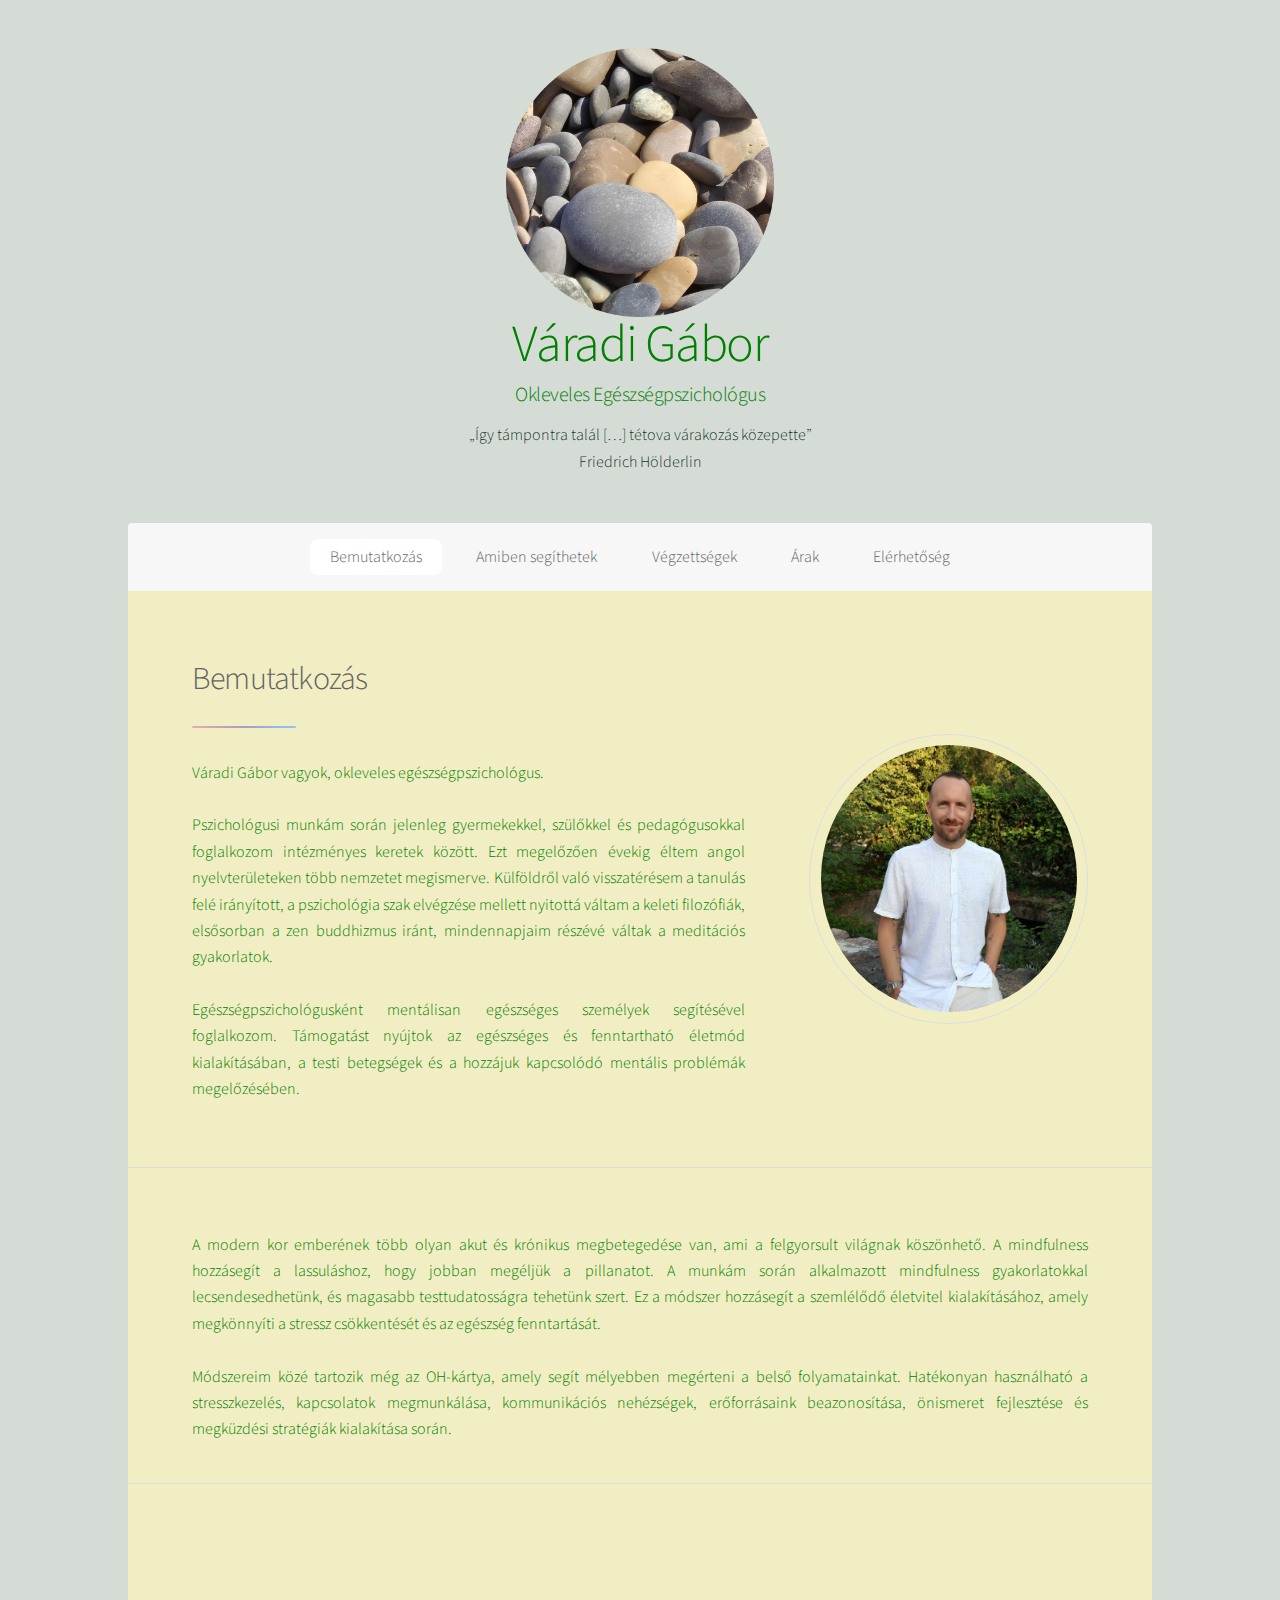
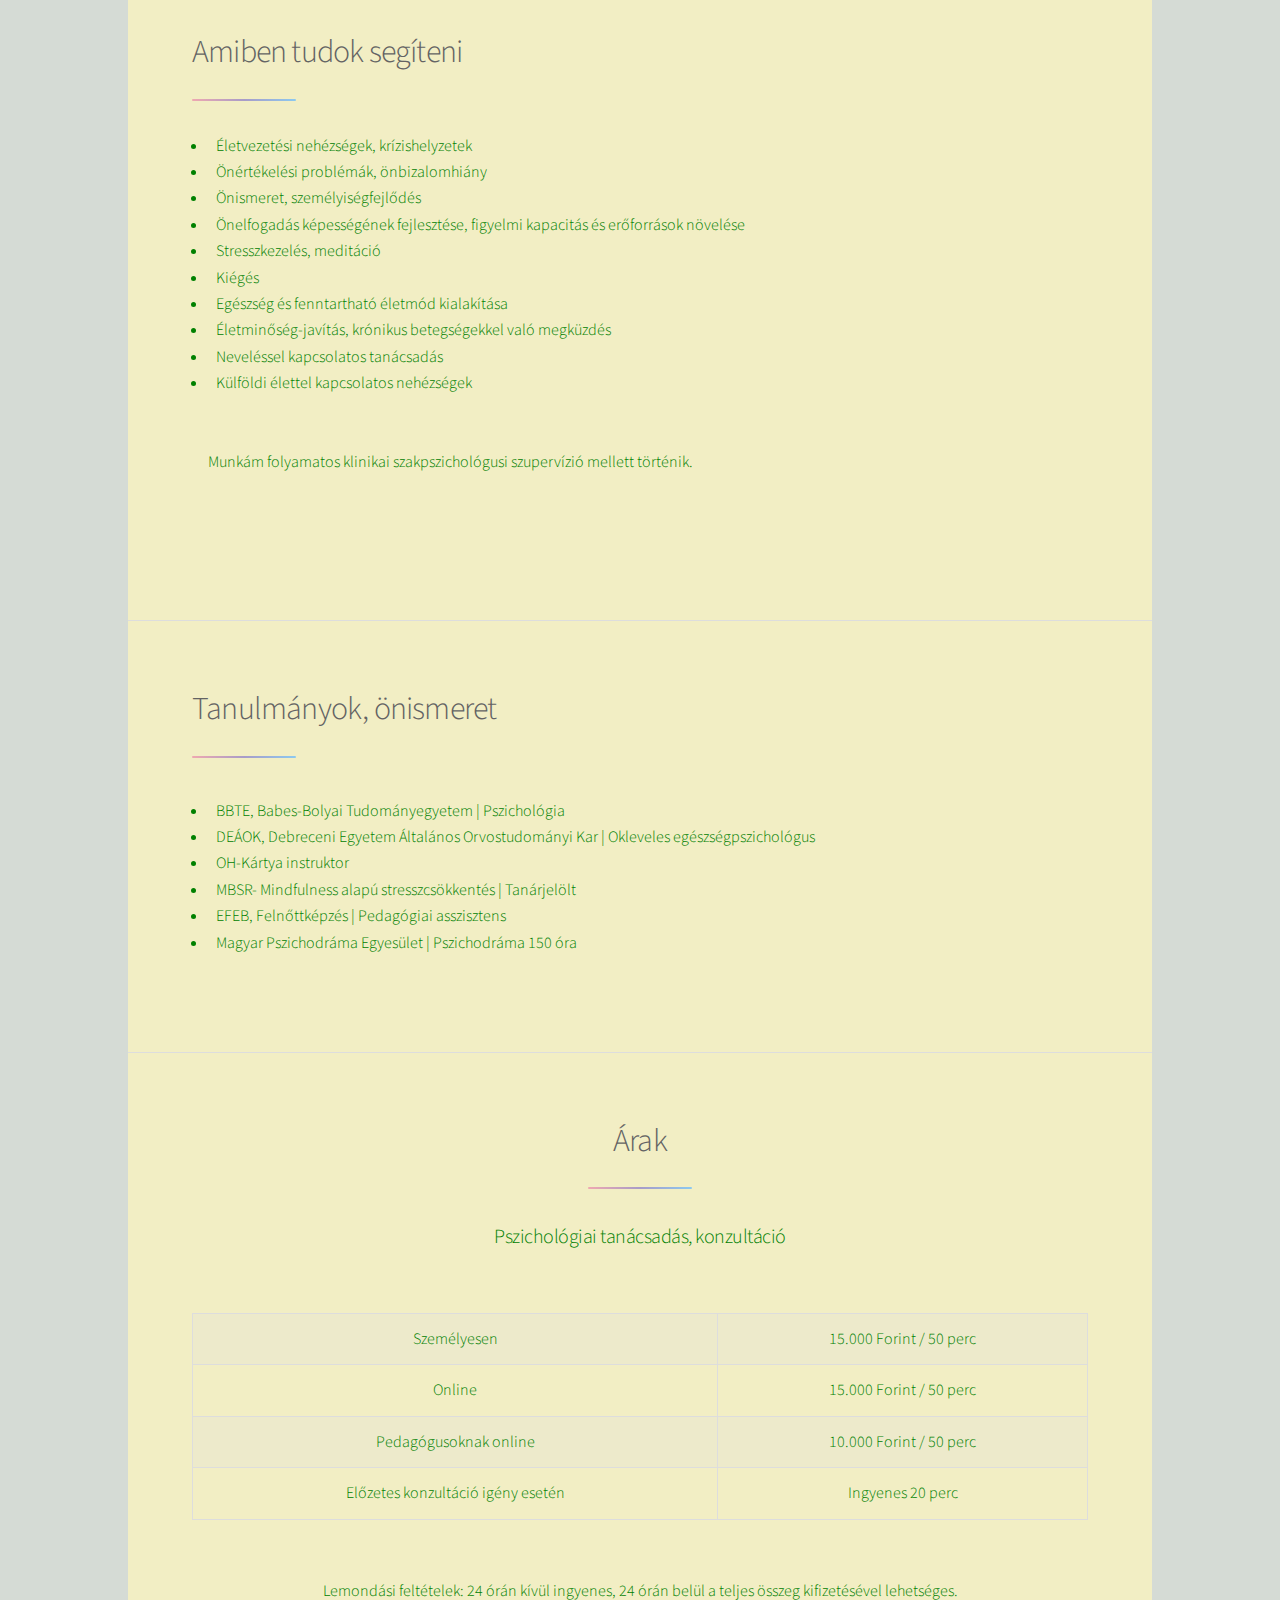
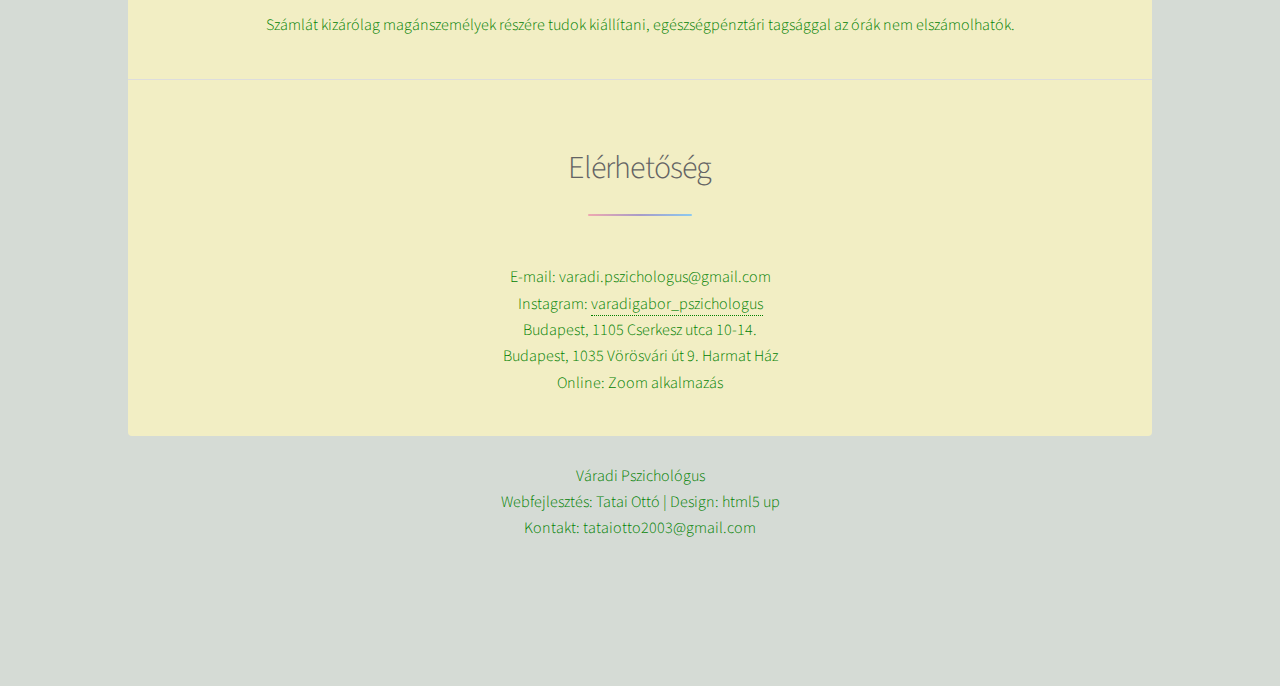
==== FNAME.html @ 36d1d382 "Update FNAME.html" ====
<!DOCTYPE HTML>

<html>
	<head>
		<title>Váradi Pszichológus</title>
		<meta charset="utf-8" />
		<meta name="viewport" content="width=device-width, initial-scale=1, user-scalable=no" />
		<meta property="og:image" content="images/Kavics 3.jpg">
		<meta property="og:title" content="Váradi Pszichológus">
		<meta property="og:description" content="Váradi Gábor, okleveles egészségpszichológus">
		<link rel="stylesheet" href="assets/css/main.css" />
		<noscript><link rel="stylesheet" href="assets/css/noscript.css" /></noscript>
		<link rel="icon" type="image/png" href="icon.png">
	</head>
	
	<body class="is-preload">

		<!-- Wrapper -->
			<div id="wrapper">

				<!-- Header -- alt-->
					<header id="header" class="alt">
						<div class="header-content">
							
							
							<span class="image fit"><img src="images/Kavics 3_cropped.png" alt="" /></span>
							<div class="text-content">
							
								<h1>Váradi Gábor</h1>
								<p>Okleveles Egészségpszichológus </p>
								<h10>„Így támpontra talál […] tétova várakozás közepette” </br>
								Friedrich Hölderlin</h10>
							</div>
							
						</div>
					</header>

				<!-- Nav -->
					<nav id="nav">
						<ul>
							<li><a href="#intro" class="active">Bemutatkozás</a></li>
							<li><a href="#mibensegithetek">Amiben segíthetek</a></li>
							<li><a href="#vegzettsegek">Végzettségek</a></li>
							<li><a href="#arak">Árak</a></li>
							<li><a href="#elerhetoseg">Elérhetőség</a></li>
						</ul>
					</nav>

				<!-- Main -->
					<div id="main">

						<!-- Introduction -->
							<section id="intro" class="main">
								<div class="spotlight">
									<div class="content">
										<header class="major">
											<h2>Bemutatkozás</h2>
										</header>
										
										<p>
											
											<p style="text-align: justify;">Váradi Gábor vagyok, okleveles egészségpszichológus.

										</br></br>
										
										Pszichológusi munkám során jelenleg gyermekekkel, szülőkkel és pedagógusokkal foglalkozom
										intézményes keretek között. Ezt megelőzően évekig éltem angol nyelvterületeken több nemzetet
										megismerve. Külföldről való visszatérésem a tanulás felé irányított, a pszichológia szak elvégzése
										mellett nyitottá váltam a keleti filozófiák, elsősorban a zen buddhizmus iránt, mindennapjaim részévé
										váltak a meditációs gyakorlatok.
										
									

										</br></br>

											Egészségpszichológusként mentálisan egészséges személyek segítésével foglalkozom. Támogatást
											nyújtok az egészséges és fenntartható életmód kialakításában, a testi betegségek és a hozzájuk
											kapcsolódó mentális problémák megelőzésében.</p>

										

									
										
									</div>
									<span class="image" style="margin-top: -0px;"><img src="images/profilkep.jpg" alt="" /></span>
								</div>
							</section>

							<section id="intro2" class="main">
											

								<p style="text-align: justify;">A modern kor emberének több olyan akut és krónikus megbetegedése van, ami a felgyorsult világnak
											köszönhető. A mindfulness hozzásegít a lassuláshoz, hogy jobban megéljük a pillanatot. A munkám
											során alkalmazott mindfulness gyakorlatokkal lecsendesedhetünk, és magasabb testtudatosságra
											tehetünk szert. Ez a módszer hozzásegít a szemlélődő életvitel kialakításához, amely megkönnyíti a
											stressz csökkentését és az egészség fenntartását.

										</br></br>

										Módszereim közé tartozik még az OH-kártya, amely segít mélyebben megérteni a belső
										folyamatainkat. Hatékonyan használható a stresszkezelés, kapcsolatok megmunkálása,
										kommunikációs nehézségek, erőforrásaink beazonosítása, önismeret fejlesztése és megküzdési
										stratégiák kialakítása során. </p>	

										
							</section>


						
							<section id="mibensegithetek" class="main">
								<div class="spotlight">
									<div class="content">
										<header class="major">
											<h2>Amiben tudok segíteni</h2>
										</header>
										
											 <ul>
												<li>Életvezetési nehézségek, krízishelyzetek</li>
												<li>Önértékelési problémák, önbizalomhiány</li>
												<li>Önismeret, személyiségfejlődés</li>
												<li>Önelfogadás képességének fejlesztése, figyelmi kapacitás és erőforrások növelése</li>
												<li>Stresszkezelés, meditáció</li>
												<li>Kiégés</li>
												<li>Egészség és fenntartható életmód kialakítása</li>
												<li>Életminőség-javítás, krónikus betegségekkel való megküzdés</li>
												<li>Neveléssel kapcsolatos tanácsadás</li>
												<li>Külföldi élettel kapcsolatos nehézségek</li>

											</br></br>
											Munkám folyamatos klinikai szakpszichológusi szupervízió mellett történik.
											
											</ul>
									</div>
									
									<div style="width: 30%; max-width: 1200px; margin: 0 auto;">
   										<iframe src="https://docs.google.com/forms/d/e/1FAIpQLScwSFXWshvyfKhX5bvSC46RBaJt4uFNTK9S3sfQSvPe7kymRQ/viewform?embedded=true" 
											width="640" 
											height="600" 
											frameborder="0" 
											marginheight="0" 
											marginwidth="0">Betöltés…</iframe>
									</div>
								</div>
							</section>
							

							<section id="vegzettsegek" class="main">
								<div class="spotlight">
									<div class="content">
										<header class="major">
											<h2>Tanulmányok, önismeret</h2>
										</header>
										<p class="content">
											 <ul>
												<li>BBTE, Babes-Bolyai Tudományegyetem | Pszichológia</li>
												<li>DEÁOK, Debreceni Egyetem Általános Orvostudományi Kar | Okleveles egészségpszichológus</li>
												<li>OH-Kártya instruktor</li>
												<li>MBSR- Mindfulness alapú stresszcsökkentés | Tanárjelölt</li>
												<li>EFEB, Felnőttképzés | Pedagógiai asszisztens</li>
												<li>Magyar Pszichodráma Egyesület | Pszichodráma 150 óra</li>
												

												
											</ul>
											</p>
									</div>
									
									
								</div>
							</section>


						
						
							<section id="arak" class="main special">
								<header class="major">
									<h2>Árak</h2>
									<p>Pszichológiai tanácsadás, konzultáció</p>
									
								</header>
								<div class="table-wrapper">
									<table class="alt">
										<thead>
											<tr>
												
												<th></th>
												<th></th>
											</tr>
										</thead>
										<tbody>
											<tr>
												<td>Személyesen</td>
												<td>15.000 Forint / 50 perc</td>
												
											</tr>
											<tr>
												
												<td>Online</td>
												<td>15.000 Forint / 50 perc</td>
											</tr>
											<tr>
												
												<td>Pedagógusoknak online </td>
												<td>10.000 Forint / 50 perc</td>
											</tr>
											<tr>
												
												<td>Előzetes konzultáció igény esetén</td>
												<td>Ingyenes 20 perc</td>
											</tr>
											
										</tbody>
										
									</table>
								</br>
								</div>
								<p>Lemondási feltételek: 24 órán kívül ingyenes, 24 órán belül a teljes összeg kifizetésével lehetséges. </p>
								<p>Számlát kizárólag magánszemélyek részére tudok kiállítani, egészségpénztári tagsággal az órák nem elszámolhatók.</p>
								
								
								
							</section>

						<!-- Get Started -->
							<section id="elerhetoseg" class="main special">
								<header class="major">
									<h2>Elérhetőség</h2>
									
								</header>
								<p>E-mail: varadi.pszichologus@gmail.com<br />
									Instagram: <a href="https://www.instagram.com/varadigabor_pszichologus/">varadigabor_pszichologus</a> <br />
									Budapest, 1105 Cserkesz utca 10-14.<br />
									Budapest, 1035 Vörösvári út 9. Harmat Ház<br />
									Online: Zoom alkalmazás<br />
								</p>
							</section>

					</div>
				</br>
					<div style="text-align: center;">Váradi Pszichológus  </br>
						Webfejlesztés: Tatai Ottó | Design: html5 up</br>
						Kontakt: tataiotto2003@gmail.com

					</div>
				<!-- Footer -->
					<footer id="footer">
						
						
					</footer>

			</div>

		<!-- Scripts -->
			<script src="assets/js/jquery.min.js"></script>
			<script src="assets/js/jquery.scrollex.min.js"></script>
			<script src="assets/js/jquery.scrolly.min.js"></script>
			<script src="assets/js/browser.min.js"></script>
			<script src="assets/js/breakpoints.min.js"></script>
			<script src="assets/js/util.js"></script>
			<script src="assets/js/main.js"></script>

	</body>
</html>
---- assets/css/main.css ----
@import url(fontawesome-all.min.css);
@import 'https://fonts.googleapis.com/css?family=Source+Sans+Pro:300,400';

/*
	Stellar by HTML5 UP
	html5up.net | @ajlkn
	Free for personal and commercial use under the CCA 3.0 license (html5up.net/license)
*/

html, body, div, span, applet, object,
iframe, h1, h2, h3, h4, h5, h6, p, blockquote,
pre, a, abbr, acronym, address, big, cite,
code, del, dfn, em, img, ins, kbd, q, s, samp,
small, strike, strong, sub, sup, tt, var, b,
u, i, center, dl, dt, dd, ol, ul, li, fieldset,
form, label, legend, table, caption, tbody,
tfoot, thead, tr, th, td, article, aside,
canvas, details, embed, figure, figcaption,
footer, header, hgroup, menu, nav, output, ruby,
section, summary, time, mark, audio, video {
	margin: 0;
	padding: 0;
	border: 0;
	font-size: 100%;
	font: inherit;
	vertical-align: baseline;}

article, aside, details, figcaption, figure,
footer, header, hgroup, menu, nav, section {
	display: block;}

body {
	line-height: 1;
}

ol, ul {
	list-style: none;
}

blockquote, q {
	quotes: none;
}

	blockquote:before, blockquote:after, q:before, q:after {
		content: '';
		content: none;
	}

table {
	border-collapse: collapse;
	border-spacing: 0;
}

body {
	-webkit-text-size-adjust: none;
}

mark {
	background-color: transparent;
	color: inherit;
}

input::-moz-focus-inner {
	border: 0;
	padding: 0;
}

input, select, textarea {
	-moz-appearance: none;
	-webkit-appearance: none;
	-ms-appearance: none;
	appearance: none;
}

/* Basic */

	@-ms-viewport {
		width: device-width;
	}

	body {
		-ms-overflow-style: scrollbar;
	}

	@media screen and (max-width: 480px) {

		html, body {
			min-width: 320px;
		}

	}

	html {
		box-sizing: border-box;
	}

	*, *:before, *:after {
		box-sizing: inherit;
	}

	body {
		background-color: #1a0216;
		
	}

		body.is-preload *, body.is-preload *:before, body.is-preload *:after {
			-moz-animation: none !important;
			-webkit-animation: none !important;
			-ms-animation: none !important;
			animation: none !important;
			-moz-transition: none !important;
			-webkit-transition: none !important;
			-ms-transition: none !important;
			transition: none !important;
		}

/* Type */

	body {
		background-color: #d5dbd5;
		color: #008000;
	}

	body, input, select, textarea {
		font-family: "Source Sans Pro", Helvetica, sans-serif;
		font-size: 17pt;
		font-weight: 300;
		line-height: 1.65;
	}

		@media screen and (max-width: 1680px) {

			body, input, select, textarea {
				font-size: 14pt;
			}

		}

		@media screen and (max-width: 1280px) {

			body, input, select, textarea {
				font-size: 12pt;
			}

		}

		@media screen and (max-width: 360px) {

			body, input, select, textarea {
				font-size: 11pt;
			}

		}

	a {
		-moz-transition: color 0.2s ease, border-bottom 0.2s ease;
		-webkit-transition: color 0.2s ease, border-bottom 0.2s ease;
		-ms-transition: color 0.2s ease, border-bottom 0.2s ease;
		transition: color 0.2s ease, border-bottom 0.2s ease;
		text-decoration: none;
		border-bottom: dotted 1px;
		color: inherit;
	}

		a:hover {
			border-bottom-color: transparent;
		}

	strong, b {
		font-weight: 400;
	}

	em, i {
		font-style: italic;
	}

	p {
		margin: 0 0 0.5em 0;
	}

		p.content {
			-moz-columns: 20em 2;
			-webkit-columns: 20em 2;
			-ms-columns: 20em 2;
			columns: 20em 2;
			-moz-column-gap: 2em;
			-webkit-column-gap: 2em;
			-ms-column-gap: 2em;
			column-gap: 2em;
			text-align: justify;
		}

	h1, h2, h3, h4, h5, h6 {
		font-weight: 300;
		line-height: 1.5;
		margin: 0 0 0.7em 0;
		letter-spacing: -0.025em;
	}

		h1 a, h2 a, h3 a, h4 a, h5 a, h6 a {
			color: inherit;
			text-decoration: none;
		}

	h1 {
		font-size: 2.5em;
		line-height: 0.8;
	}

	h2 {
		font-size: 1.5em;
	}

	h3 {
		font-size: 1.25em;
	}

	h4 {
		font-size: 1.1em;
	}

	h5 {
		font-size: 0.9em;
	}

	h6 {
		font-size: 0.7em;
	}

	@media screen and (max-width: 736px) {

		h1 {
			font-size: 2em;
		}

	}

	sub {
		font-size: 0.8em;
		position: relative;
		top: 0.5em;
	}

	sup {
		font-size: 0.8em;
		position: relative;
		top: -0.5em;
	}

	blockquote {
		border-left: solid 4px;
		font-style: italic;
		margin: 0 0 2em 0;
		padding: 0.5em 0 0.5em 2em;
	}

	code {
		border-radius: 8px;
		border: solid 1px;
		font-family: "Courier New", monospace;
		font-size: 0.9em;
		margin: 0 0.25em;
		padding: 0.25em 0.65em;
	}

	pre {
		-webkit-overflow-scrolling: touch;
		font-family: "Courier New", monospace;
		font-size: 0.9em;
		margin: 0 0 2em 0;
	}

		pre code {
			display: block;
			line-height: 1.75;
			padding: 1em 1.5em;
			overflow-x: auto;
		}

	hr {
		border: 0;
		border-bottom: solid 1px;
		margin: 2em 0;
	}

		hr.major {
			margin: 3em 0;
		}

	.align-left {
		text-align: left;
	}

	.align-center {
		text-align: center;
	}

	.align-right {
		text-align: right;
	}

	input, select, textarea {
		color: #ffffff;
	}

	a:hover {
		color: #ffffff;
	}

	strong, b {
		color: #ffffff;
	}

	h1, h2, h3, h4, h5, h6 {
		color: #008000;
	}

	blockquote {
		border-left-color: rgba(255, 255, 255, 0.35);
	}

	code {
		background: rgba(255, 255, 255, 0.075);
		border-color: rgba(255, 255, 255, 0.35);
	}

	hr {
		border-bottom-color: rgba(255, 255, 255, 0.35);
	}

/* Row */

	.row {
		display: flex;
		flex-wrap: wrap;
		box-sizing: border-box;
		align-items: stretch;
	}

		.row > * {
			box-sizing: border-box;
		}

		.row.gtr-uniform > * > :last-child {
			margin-bottom: 0;
		}

		.row.aln-left {
			justify-content: flex-start;
		}

		.row.aln-center {
			justify-content: center;
		}

		.row.aln-right {
			justify-content: flex-end;
		}

		.row.aln-top {
			align-items: flex-start;
		}

		.row.aln-middle {
			align-items: center;
		}

		.row.aln-bottom {
			align-items: flex-end;
		}

		.row > .imp {
			order: -1;
		}

		.row > .col-1 {
			width: 8.33333%;
		}

		.row > .off-1 {
			margin-left: 8.33333%;
		}

		.row > .col-2 {
			width: 16.66667%;
		}

		.row > .off-2 {
			margin-left: 16.66667%;
		}

		.row > .col-3 {
			width: 25%;
		}

		.row > .off-3 {
			margin-left: 25%;
		}

		.row > .col-4 {
			width: 33.33333%;
		}

		.row > .off-4 {
			margin-left: 33.33333%;
		}

		.row > .col-5 {
			width: 41.66667%;
		}

		.row > .off-5 {
			margin-left: 41.66667%;
		}

		.row > .col-6 {
			width: 50%;
		}

		.row > .off-6 {
			margin-left: 50%;
		}

		.row > .col-7 {
			width: 58.33333%;
		}

		.row > .off-7 {
			margin-left: 58.33333%;
		}

		.row > .col-8 {
			width: 66.66667%;
		}

		.row > .off-8 {
			margin-left: 66.66667%;
		}

		.row > .col-9 {
			width: 75%;
		}

		.row > .off-9 {
			margin-left: 75%;
		}

		.row > .col-10 {
			width: 83.33333%;
		}

		.row > .off-10 {
			margin-left: 83.33333%;
		}

		.row > .col-11 {
			width: 91.66667%;
		}

		.row > .off-11 {
			margin-left: 91.66667%;
		}

		.row > .col-12 {
			width: 100%;
		}

		.row > .off-12 {
			margin-left: 100%;
		}

		.row.gtr-0 {
			margin-top: 0;
			margin-left: 0em;
		}

			.row.gtr-0 > * {
				padding: 0 0 0 0em;
			}

			.row.gtr-0.gtr-uniform {
				margin-top: 0em;
			}

				.row.gtr-0.gtr-uniform > * {
					padding-top: 0em;
				}

		.row.gtr-25 {
			margin-top: 0;
			margin-left: -0.375em;
		}

			.row.gtr-25 > * {
				padding: 0 0 0 0.375em;
			}

			.row.gtr-25.gtr-uniform {
				margin-top: -0.375em;
			}

				.row.gtr-25.gtr-uniform > * {
					padding-top: 0.375em;
				}

		.row.gtr-50 {
			margin-top: 0;
			margin-left: -0.75em;
		}

			.row.gtr-50 > * {
				padding: 0 0 0 0.75em;
			}

			.row.gtr-50.gtr-uniform {
				margin-top: -0.75em;
			}

				.row.gtr-50.gtr-uniform > * {
					padding-top: 0.75em;
				}

		.row {
			margin-top: 0;
			margin-left: -1.5em;
		}

			.row > * {
				padding: 0 0 0 1.5em;
			}

			.row.gtr-uniform {
				margin-top: -1.5em;
			}

				.row.gtr-uniform > * {
					padding-top: 1.5em;
				}

		.row.gtr-150 {
			margin-top: 0;
			margin-left: -2.25em;
		}

			.row.gtr-150 > * {
				padding: 0 0 0 2.25em;
			}

			.row.gtr-150.gtr-uniform {
				margin-top: -2.25em;
			}

				.row.gtr-150.gtr-uniform > * {
					padding-top: 2.25em;
				}

		.row.gtr-200 {
			margin-top: 0;
			margin-left: -3em;
		}

			.row.gtr-200 > * {
				padding: 0 0 0 3em;
			}

			.row.gtr-200.gtr-uniform {
				margin-top: -3em;
			}

				.row.gtr-200.gtr-uniform > * {
					padding-top: 3em;
				}

		@media screen and (max-width: 1680px) {

			.row {
				display: flex;
				flex-wrap: wrap;
				box-sizing: border-box;
				align-items: stretch;
			}

				.row > * {
					box-sizing: border-box;
				}

				.row.gtr-uniform > * > :last-child {
					margin-bottom: 0;
				}

				.row.aln-left {
					justify-content: flex-start;
				}

				.row.aln-center {
					justify-content: center;
				}

				.row.aln-right {
					justify-content: flex-end;
				}

				.row.aln-top {
					align-items: flex-start;
				}

				.row.aln-middle {
					align-items: center;
				}

				.row.aln-bottom {
					align-items: flex-end;
				}

				.row > .imp-xlarge {
					order: -1;
				}

				.row > .col-1-xlarge {
					width: 8.33333%;
				}

				.row > .off-1-xlarge {
					margin-left: 8.33333%;
				}

				.row > .col-2-xlarge {
					width: 16.66667%;
				}

				.row > .off-2-xlarge {
					margin-left: 16.66667%;
				}

				.row > .col-3-xlarge {
					width: 25%;
				}

				.row > .off-3-xlarge {
					margin-left: 25%;
				}

				.row > .col-4-xlarge {
					width: 33.33333%;
				}

				.row > .off-4-xlarge {
					margin-left: 33.33333%;
				}

				.row > .col-5-xlarge {
					width: 41.66667%;
				}

				.row > .off-5-xlarge {
					margin-left: 41.66667%;
				}

				.row > .col-6-xlarge {
					width: 50%;
				}

				.row > .off-6-xlarge {
					margin-left: 50%;
				}

				.row > .col-7-xlarge {
					width: 58.33333%;
				}

				.row > .off-7-xlarge {
					margin-left: 58.33333%;
				}

				.row > .col-8-xlarge {
					width: 66.66667%;
				}

				.row > .off-8-xlarge {
					margin-left: 66.66667%;
				}

				.row > .col-9-xlarge {
					width: 75%;
				}

				.row > .off-9-xlarge {
					margin-left: 75%;
				}

				.row > .col-10-xlarge {
					width: 83.33333%;
				}

				.row > .off-10-xlarge {
					margin-left: 83.33333%;
				}

				.row > .col-11-xlarge {
					width: 91.66667%;
				}

				.row > .off-11-xlarge {
					margin-left: 91.66667%;
				}

				.row > .col-12-xlarge {
					width: 100%;
				}

				.row > .off-12-xlarge {
					margin-left: 100%;
				}

				.row.gtr-0 {
					margin-top: 0;
					margin-left: 0em;
				}

					.row.gtr-0 > * {
						padding: 0 0 0 0em;
					}

					.row.gtr-0.gtr-uniform {
						margin-top: 0em;
					}

						.row.gtr-0.gtr-uniform > * {
							padding-top: 0em;
						}

				.row.gtr-25 {
					margin-top: 0;
					margin-left: -0.375em;
				}

					.row.gtr-25 > * {
						padding: 0 0 0 0.375em;
					}

					.row.gtr-25.gtr-uniform {
						margin-top: -0.375em;
					}

						.row.gtr-25.gtr-uniform > * {
							padding-top: 0.375em;
						}

				.row.gtr-50 {
					margin-top: 0;
					margin-left: -0.75em;
				}

					.row.gtr-50 > * {
						padding: 0 0 0 0.75em;
					}

					.row.gtr-50.gtr-uniform {
						margin-top: -0.75em;
					}

						.row.gtr-50.gtr-uniform > * {
							padding-top: 0.75em;
						}

				.row {
					margin-top: 0;
					margin-left: -1.5em;
				}

					.row > * {
						padding: 0 0 0 1.5em;
					}

					.row.gtr-uniform {
						margin-top: -1.5em;
					}

						.row.gtr-uniform > * {
							padding-top: 1.5em;
						}

				.row.gtr-150 {
					margin-top: 0;
					margin-left: -2.25em;
				}

					.row.gtr-150 > * {
						padding: 0 0 0 2.25em;
					}

					.row.gtr-150.gtr-uniform {
						margin-top: -2.25em;
					}

						.row.gtr-150.gtr-uniform > * {
							padding-top: 2.25em;
						}

				.row.gtr-200 {
					margin-top: 0;
					margin-left: -3em;
				}

					.row.gtr-200 > * {
						padding: 0 0 0 3em;
					}

					.row.gtr-200.gtr-uniform {
						margin-top: -3em;
					}

						.row.gtr-200.gtr-uniform > * {
							padding-top: 3em;
						}

		}

		@media screen and (max-width: 1280px) {

			.row {
				display: flex;
				flex-wrap: wrap;
				box-sizing: border-box;
				align-items: stretch;
			}

				.row > * {
					box-sizing: border-box;
				}

				.row.gtr-uniform > * > :last-child {
					margin-bottom: 0;
				}

				.row.aln-left {
					justify-content: flex-start;
				}

				.row.aln-center {
					justify-content: center;
				}

				.row.aln-right {
					justify-content: flex-end;
				}

				.row.aln-top {
					align-items: flex-start;
				}

				.row.aln-middle {
					align-items: center;
				}

				.row.aln-bottom {
					align-items: flex-end;
				}

				.row > .imp-large {
					order: -1;
				}

				.row > .col-1-large {
					width: 8.33333%;
				}

				.row > .off-1-large {
					margin-left: 8.33333%;
				}

				.row > .col-2-large {
					width: 16.66667%;
				}

				.row > .off-2-large {
					margin-left: 16.66667%;
				}

				.row > .col-3-large {
					width: 25%;
				}

				.row > .off-3-large {
					margin-left: 25%;
				}

				.row > .col-4-large {
					width: 33.33333%;
				}

				.row > .off-4-large {
					margin-left: 33.33333%;
				}

				.row > .col-5-large {
					width: 41.66667%;
				}

				.row > .off-5-large {
					margin-left: 41.66667%;
				}

				.row > .col-6-large {
					width: 50%;
				}

				.row > .off-6-large {
					margin-left: 50%;
				}

				.row > .col-7-large {
					width: 58.33333%;
				}

				.row > .off-7-large {
					margin-left: 58.33333%;
				}

				.row > .col-8-large {
					width: 66.66667%;
				}

				.row > .off-8-large {
					margin-left: 66.66667%;
				}

				.row > .col-9-large {
					width: 75%;
				}

				.row > .off-9-large {
					margin-left: 75%;
				}

				.row > .col-10-large {
					width: 83.33333%;
				}

				.row > .off-10-large {
					margin-left: 83.33333%;
				}

				.row > .col-11-large {
					width: 91.66667%;
				}

				.row > .off-11-large {
					margin-left: 91.66667%;
				}

				.row > .col-12-large {
					width: 100%;
				}

				.row > .off-12-large {
					margin-left: 100%;
				}

				.row.gtr-0 {
					margin-top: 0;
					margin-left: 0em;
				}

					.row.gtr-0 > * {
						padding: 0 0 0 0em;
					}

					.row.gtr-0.gtr-uniform {
						margin-top: 0em;
					}

						.row.gtr-0.gtr-uniform > * {
							padding-top: 0em;
						}

				.row.gtr-25 {
					margin-top: 0;
					margin-left: -0.375em;
				}

					.row.gtr-25 > * {
						padding: 0 0 0 0.375em;
					}

					.row.gtr-25.gtr-uniform {
						margin-top: -0.375em;
					}

						.row.gtr-25.gtr-uniform > * {
							padding-top: 0.375em;
						}

				.row.gtr-50 {
					margin-top: 0;
					margin-left: -0.75em;
				}

					.row.gtr-50 > * {
						padding: 0 0 0 0.75em;
					}

					.row.gtr-50.gtr-uniform {
						margin-top: -0.75em;
					}

						.row.gtr-50.gtr-uniform > * {
							padding-top: 0.75em;
						}

				.row {
					margin-top: 0;
					margin-left: -1.5em;
				}

					.row > * {
						padding: 0 0 0 1.5em;
					}

					.row.gtr-uniform {
						margin-top: -1.5em;
					}

						.row.gtr-uniform > * {
							padding-top: 1.5em;
						}

				.row.gtr-150 {
					margin-top: 0;
					margin-left: -2.25em;
				}

					.row.gtr-150 > * {
						padding: 0 0 0 2.25em;
					}

					.row.gtr-150.gtr-uniform {
						margin-top: -2.25em;
					}

						.row.gtr-150.gtr-uniform > * {
							padding-top: 2.25em;
						}

				.row.gtr-200 {
					margin-top: 0;
					margin-left: -3em;
				}

					.row.gtr-200 > * {
						padding: 0 0 0 3em;
					}

					.row.gtr-200.gtr-uniform {
						margin-top: -3em;
					}

						.row.gtr-200.gtr-uniform > * {
							padding-top: 3em;
						}

		}

		@media screen and (max-width: 980px) {

			.row {
				display: flex;
				flex-wrap: wrap;
				box-sizing: border-box;
				align-items: stretch;
			}

				.row > * {
					box-sizing: border-box;
				}

				.row.gtr-uniform > * > :last-child {
					margin-bottom: 0;
				}

				.row.aln-left {
					justify-content: flex-start;
				}

				.row.aln-center {
					justify-content: center;
				}

				.row.aln-right {
					justify-content: flex-end;
				}

				.row.aln-top {
					align-items: flex-start;
				}

				.row.aln-middle {
					align-items: center;
				}

				.row.aln-bottom {
					align-items: flex-end;
				}

				.row > .imp-medium {
					order: -1;
				}

				.row > .col-1-medium {
					width: 8.33333%;
				}

				.row > .off-1-medium {
					margin-left: 8.33333%;
				}

				.row > .col-2-medium {
					width: 16.66667%;
				}

				.row > .off-2-medium {
					margin-left: 16.66667%;
				}

				.row > .col-3-medium {
					width: 25%;
				}

				.row > .off-3-medium {
					margin-left: 25%;
				}

				.row > .col-4-medium {
					width: 33.33333%;
				}

				.row > .off-4-medium {
					margin-left: 33.33333%;
				}

				.row > .col-5-medium {
					width: 41.66667%;
				}

				.row > .off-5-medium {
					margin-left: 41.66667%;
				}

				.row > .col-6-medium {
					width: 50%;
				}

				.row > .off-6-medium {
					margin-left: 50%;
				}

				.row > .col-7-medium {
					width: 58.33333%;
				}

				.row > .off-7-medium {
					margin-left: 58.33333%;
				}

				.row > .col-8-medium {
					width: 66.66667%;
				}

				.row > .off-8-medium {
					margin-left: 66.66667%;
				}

				.row > .col-9-medium {
					width: 75%;
				}

				.row > .off-9-medium {
					margin-left: 75%;
				}

				.row > .col-10-medium {
					width: 83.33333%;
				}

				.row > .off-10-medium {
					margin-left: 83.33333%;
				}

				.row > .col-11-medium {
					width: 91.66667%;
				}

				.row > .off-11-medium {
					margin-left: 91.66667%;
				}

				.row > .col-12-medium {
					width: 100%;
				}

				.row > .off-12-medium {
					margin-left: 100%;
				}

				.row.gtr-0 {
					margin-top: 0;
					margin-left: 0em;
				}

					.row.gtr-0 > * {
						padding: 0 0 0 0em;
					}

					.row.gtr-0.gtr-uniform {
						margin-top: 0em;
					}

						.row.gtr-0.gtr-uniform > * {
							padding-top: 0em;
						}

				.row.gtr-25 {
					margin-top: 0;
					margin-left: -0.375em;
				}

					.row.gtr-25 > * {
						padding: 0 0 0 0.375em;
					}

					.row.gtr-25.gtr-uniform {
						margin-top: -0.375em;
					}

						.row.gtr-25.gtr-uniform > * {
							padding-top: 0.375em;
						}

				.row.gtr-50 {
					margin-top: 0;
					margin-left: -0.75em;
				}

					.row.gtr-50 > * {
						padding: 0 0 0 0.75em;
					}

					.row.gtr-50.gtr-uniform {
						margin-top: -0.75em;
					}

						.row.gtr-50.gtr-uniform > * {
							padding-top: 0.75em;
						}

				.row {
					margin-top: 0;
					margin-left: -1.5em;
				}

					.row > * {
						padding: 0 0 0 1.5em;
					}

					.row.gtr-uniform {
						margin-top: -1.5em;
					}

						.row.gtr-uniform > * {
							padding-top: 1.5em;
						}

				.row.gtr-150 {
					margin-top: 0;
					margin-left: -2.25em;
				}

					.row.gtr-150 > * {
						padding: 0 0 0 2.25em;
					}

					.row.gtr-150.gtr-uniform {
						margin-top: -2.25em;
					}

						.row.gtr-150.gtr-uniform > * {
							padding-top: 2.25em;
						}

				.row.gtr-200 {
					margin-top: 0;
					margin-left: -3em;
				}

					.row.gtr-200 > * {
						padding: 0 0 0 3em;
					}

					.row.gtr-200.gtr-uniform {
						margin-top: -3em;
					}

						.row.gtr-200.gtr-uniform > * {
							padding-top: 3em;
						}

		}

		@media screen and (max-width: 736px) {

			.row {
				display: flex;
				flex-wrap: wrap;
				box-sizing: border-box;
				align-items: stretch;
			}

				.row > * {
					box-sizing: border-box;
				}

				.row.gtr-uniform > * > :last-child {
					margin-bottom: 0;
				}

				.row.aln-left {
					justify-content: flex-start;
				}

				.row.aln-center {
					justify-content: center;
				}

				.row.aln-right {
					justify-content: flex-end;
				}

				.row.aln-top {
					align-items: flex-start;
				}

				.row.aln-middle {
					align-items: center;
				}

				.row.aln-bottom {
					align-items: flex-end;
				}

				.row > .imp-small {
					order: -1;
				}

				.row > .col-1-small {
					width: 8.33333%;
				}

				.row > .off-1-small {
					margin-left: 8.33333%;
				}

				.row > .col-2-small {
					width: 16.66667%;
				}

				.row > .off-2-small {
					margin-left: 16.66667%;
				}

				.row > .col-3-small {
					width: 25%;
				}

				.row > .off-3-small {
					margin-left: 25%;
				}

				.row > .col-4-small {
					width: 33.33333%;
				}

				.row > .off-4-small {
					margin-left: 33.33333%;
				}

				.row > .col-5-small {
					width: 41.66667%;
				}

				.row > .off-5-small {
					margin-left: 41.66667%;
				}

				.row > .col-6-small {
					width: 50%;
				}

				.row > .off-6-small {
					margin-left: 50%;
				}

				.row > .col-7-small {
					width: 58.33333%;
				}

				.row > .off-7-small {
					margin-left: 58.33333%;
				}

				.row > .col-8-small {
					width: 66.66667%;
				}

				.row > .off-8-small {
					margin-left: 66.66667%;
				}

				.row > .col-9-small {
					width: 75%;
				}

				.row > .off-9-small {
					margin-left: 75%;
				}

				.row > .col-10-small {
					width: 83.33333%;
				}

				.row > .off-10-small {
					margin-left: 83.33333%;
				}

				.row > .col-11-small {
					width: 91.66667%;
				}

				.row > .off-11-small {
					margin-left: 91.66667%;
				}

				.row > .col-12-small {
					width: 100%;
				}

				.row > .off-12-small {
					margin-left: 100%;
				}

				.row.gtr-0 {
					margin-top: 0;
					margin-left: 0em;
				}

					.row.gtr-0 > * {
						padding: 0 0 0 0em;
					}

					.row.gtr-0.gtr-uniform {
						margin-top: 0em;
					}

						.row.gtr-0.gtr-uniform > * {
							padding-top: 0em;
						}

				.row.gtr-25 {
					margin-top: 0;
					margin-left: -0.25em;
				}

					.row.gtr-25 > * {
						padding: 0 0 0 0.25em;
					}

					.row.gtr-25.gtr-uniform {
						margin-top: -0.25em;
					}

						.row.gtr-25.gtr-uniform > * {
							padding-top: 0.25em;
						}

				.row.gtr-50 {
					margin-top: 0;
					margin-left: -0.5em;
				}

					.row.gtr-50 > * {
						padding: 0 0 0 0.5em;
					}

					.row.gtr-50.gtr-uniform {
						margin-top: -0.5em;
					}

						.row.gtr-50.gtr-uniform > * {
							padding-top: 0.5em;
						}

				.row {
					margin-top: 0;
					margin-left: -1em;
				}

					.row > * {
						padding: 0 0 0 1em;
					}

					.row.gtr-uniform {
						margin-top: -1em;
					}

						.row.gtr-uniform > * {
							padding-top: 1em;
						}

				.row.gtr-150 {
					margin-top: 0;
					margin-left: -1.5em;
				}

					.row.gtr-150 > * {
						padding: 0 0 0 1.5em;
					}

					.row.gtr-150.gtr-uniform {
						margin-top: -1.5em;
					}

						.row.gtr-150.gtr-uniform > * {
							padding-top: 1.5em;
						}

				.row.gtr-200 {
					margin-top: 0;
					margin-left: -2em;
				}

					.row.gtr-200 > * {
						padding: 0 0 0 2em;
					}

					.row.gtr-200.gtr-uniform {
						margin-top: -2em;
					}

						.row.gtr-200.gtr-uniform > * {
							padding-top: 2em;
						}

		}

		@media screen and (max-width: 480px) {

			.row {
				display: flex;
				flex-wrap: wrap;
				box-sizing: border-box;
				align-items: stretch;
			}

				.row > * {
					box-sizing: border-box;
				}

				.row.gtr-uniform > * > :last-child {
					margin-bottom: 0;
				}

				.row.aln-left {
					justify-content: flex-start;
				}

				.row.aln-center {
					justify-content: center;
				}

				.row.aln-right {
					justify-content: flex-end;
				}

				.row.aln-top {
					align-items: flex-start;
				}

				.row.aln-middle {
					align-items: center;
				}

				.row.aln-bottom {
					align-items: flex-end;
				}

				.row > .imp-xsmall {
					order: -1;
				}

				.row > .col-1-xsmall {
					width: 8.33333%;
				}

				.row > .off-1-xsmall {
					margin-left: 8.33333%;
				}

				.row > .col-2-xsmall {
					width: 16.66667%;
				}

				.row > .off-2-xsmall {
					margin-left: 16.66667%;
				}

				.row > .col-3-xsmall {
					width: 25%;
				}

				.row > .off-3-xsmall {
					margin-left: 25%;
				}

				.row > .col-4-xsmall {
					width: 33.33333%;
				}

				.row > .off-4-xsmall {
					margin-left: 33.33333%;
				}

				.row > .col-5-xsmall {
					width: 41.66667%;
				}

				.row > .off-5-xsmall {
					margin-left: 41.66667%;
				}

				.row > .col-6-xsmall {
					width: 50%;
				}

				.row > .off-6-xsmall {
					margin-left: 50%;
				}

				.row > .col-7-xsmall {
					width: 58.33333%;
				}

				.row > .off-7-xsmall {
					margin-left: 58.33333%;
				}

				.row > .col-8-xsmall {
					width: 66.66667%;
				}

				.row > .off-8-xsmall {
					margin-left: 66.66667%;
				}

				.row > .col-9-xsmall {
					width: 75%;
				}

				.row > .off-9-xsmall {
					margin-left: 75%;
				}

				.row > .col-10-xsmall {
					width: 83.33333%;
				}

				.row > .off-10-xsmall {
					margin-left: 83.33333%;
				}

				.row > .col-11-xsmall {
					width: 91.66667%;
				}

				.row > .off-11-xsmall {
					margin-left: 91.66667%;
				}

				.row > .col-12-xsmall {
					width: 100%;
				}

				.row > .off-12-xsmall {
					margin-left: 100%;
				}

				.row.gtr-0 {
					margin-top: 0;
					margin-left: 0em;
				}

					.row.gtr-0 > * {
						padding: 0 0 0 0em;
					}

					.row.gtr-0.gtr-uniform {
						margin-top: 0em;
					}

						.row.gtr-0.gtr-uniform > * {
							padding-top: 0em;
						}

				.row.gtr-25 {
					margin-top: 0;
					margin-left: -0.3125em;
				}

					.row.gtr-25 > * {
						padding: 0 0 0 0.3125em;
					}

					.row.gtr-25.gtr-uniform {
						margin-top: -0.3125em;
					}

						.row.gtr-25.gtr-uniform > * {
							padding-top: 0.3125em;
						}

				.row.gtr-50 {
					margin-top: 0;
					margin-left: -0.625em;
				}

					.row.gtr-50 > * {
						padding: 0 0 0 0.625em;
					}

					.row.gtr-50.gtr-uniform {
						margin-top: -0.625em;
					}

						.row.gtr-50.gtr-uniform > * {
							padding-top: 0.625em;
						}

				.row {
					margin-top: 0;
					margin-left: -1.25em;
				}

					.row > * {
						padding: 0 0 0 1.25em;
					}

					.row.gtr-uniform {
						margin-top: -1.25em;
					}

						.row.gtr-uniform > * {
							padding-top: 1.25em;
						}

				.row.gtr-150 {
					margin-top: 0;
					margin-left: -1.875em;
				}

					.row.gtr-150 > * {
						padding: 0 0 0 1.875em;
					}

					.row.gtr-150.gtr-uniform {
						margin-top: -1.875em;
					}

						.row.gtr-150.gtr-uniform > * {
							padding-top: 1.875em;
						}

				.row.gtr-200 {
					margin-top: 0;
					margin-left: -2.5em;
				}

					.row.gtr-200 > * {
						padding: 0 0 0 2.5em;
					}

					.row.gtr-200.gtr-uniform {
						margin-top: -2.5em;
					}

						.row.gtr-200.gtr-uniform > * {
							padding-top: 2.5em;
						}

		}

/* Box */

	.box {
		border-radius: 8px;
		border: solid;
		margin-bottom: 2em;
		padding: 1.5em;
	}

		.box > :last-child,
		.box > :last-child > :last-child,
		.box > :last-child > :last-child > :last-child {
			margin-bottom: 0;
		}

		.box.alt {
			border: 0;
			border-radius: 0;
			padding: 0;
		}

	.box {
		border-color: rgba(255, 255, 255, 0.35);
	}

/* Button */

	input[type="submit"],
	input[type="reset"],
	input[type="button"],
	button,
	.button {
		-moz-appearance: none;
		-webkit-appearance: none;
		-ms-appearance: none;
		appearance: none;
		-moz-transition: background-color 0.2s ease-in-out, color 0.2s ease-in-out;
		-webkit-transition: background-color 0.2s ease-in-out, color 0.2s ease-in-out;
		-ms-transition: background-color 0.2s ease-in-out, color 0.2s ease-in-out;
		transition: background-color 0.2s ease-in-out, color 0.2s ease-in-out;
		border-radius: 8px;
		border: 0;
		cursor: pointer;
		display: inline-block;
		font-weight: 300;
		height: 2.75em;
		line-height: 2.75em;
		min-width: 9.25em;
		padding: 0 1.5em;
		text-align: center;
		text-decoration: none;
		white-space: nowrap;
	}

		input[type="submit"].icon,
		input[type="reset"].icon,
		input[type="button"].icon,
		button.icon,
		.button.icon {
			padding-left: 1.35em;
		}

			input[type="submit"].icon:before,
			input[type="reset"].icon:before,
			input[type="button"].icon:before,
			button.icon:before,
			.button.icon:before {
				margin-right: 0.5em;
			}

		input[type="submit"].fit,
		input[type="reset"].fit,
		input[type="button"].fit,
		button.fit,
		.button.fit {
			width: 100%;
		}

		input[type="submit"].small,
		input[type="reset"].small,
		input[type="button"].small,
		button.small,
		.button.small {
			font-size: 0.8em;
		}

		input[type="submit"].large,
		input[type="reset"].large,
		input[type="button"].large,
		button.large,
		.button.large {
			font-size: 1.35em;
		}

		input[type="submit"].disabled, input[type="submit"]:disabled,
		input[type="reset"].disabled,
		input[type="reset"]:disabled,
		input[type="button"].disabled,
		input[type="button"]:disabled,
		button.disabled,
		button:disabled,
		.button.disabled,
		.button:disabled {
			pointer-events: none;
			opacity: 0.25;
		}

		@media screen and (max-width: 736px) {

			input[type="submit"],
			input[type="reset"],
			input[type="button"],
			button,
			.button {
				min-width: 0;
			}

		}

	input[type="submit"],
	input[type="reset"],
	input[type="button"],
	button,
	.button {
		background-color: transparent;
		box-shadow: inset 0 0 0 1px rgba(255, 255, 255, 0.35);
		color: #ffffff !important;
	}

		input[type="submit"]:hover,
		input[type="reset"]:hover,
		input[type="button"]:hover,
		button:hover,
		.button:hover {
			background-color: rgba(255, 255, 255, 0.075);
		}

		input[type="submit"]:active,
		input[type="reset"]:active,
		input[type="button"]:active,
		button:active,
		.button:active {
			background-color: rgba(255, 255, 255, 0.2);
		}

		input[type="submit"].icon:before,
		input[type="reset"].icon:before,
		input[type="button"].icon:before,
		button.icon:before,
		.button.icon:before {
			color: rgba(255, 255, 255, 0.5);
		}

		input[type="submit"].primary,
		input[type="reset"].primary,
		input[type="button"].primary,
		button.primary,
		.button.primary {
			background-color: #8cc9f0;
			color: #ffffff !important;
			box-shadow: none;
		}

			input[type="submit"].primary:hover,
			input[type="reset"].primary:hover,
			input[type="button"].primary:hover,
			button.primary:hover,
			.button.primary:hover {
				background-color: #9acff2;
			}

			input[type="submit"].primary:active,
			input[type="reset"].primary:active,
			input[type="button"].primary:active,
			button.primary:active,
			.button.primary:active {
				background-color: #7ec3ee;
			}

			input[type="submit"].primary.icon:before,
			input[type="reset"].primary.icon:before,
			input[type="button"].primary.icon:before,
			button.primary.icon:before,
			.button.primary.icon:before {
				color: #ffffff !important;
			}

/* Form */

	form {
		margin: 0 0 2em 0;
	}

	label {
		display: block;
		font-size: 0.9em;
		font-weight: 400;
		margin: 0 0 1em 0;
	}

	input[type="text"],
	input[type="password"],
	input[type="email"],
	select,
	textarea {
		-moz-appearance: none;
		-webkit-appearance: none;
		-ms-appearance: none;
		appearance: none;
		border-radius: 8px;
		border: solid 1px;
		color: inherit;
		display: block;
		outline: 0;
		padding: 0 1em;
		text-decoration: none;
		width: 100%;
	}

		input[type="text"]:invalid,
		input[type="password"]:invalid,
		input[type="email"]:invalid,
		select:invalid,
		textarea:invalid {
			box-shadow: none;
		}

	select {
		background-size: 1.25rem;
		background-repeat: no-repeat;
		background-position: calc(100% - 1rem) center;
		height: 2.75em;
		padding-right: 2.75em;
		text-overflow: ellipsis;
	}

		select:focus::-ms-value {
			background-color: transparent;
		}

		select::-ms-expand {
			display: none;
		}

	input[type="text"],
	input[type="password"],
	input[type="email"],
	select {
		height: 2.75em;
	}

	textarea {
		padding: 0.75em 1em;
	}

	input[type="checkbox"],
	input[type="radio"] {
		-moz-appearance: none;
		-webkit-appearance: none;
		-ms-appearance: none;
		appearance: none;
		display: block;
		float: left;
		margin-right: -2em;
		opacity: 0;
		width: 1em;
		z-index: -1;
	}

		input[type="checkbox"] + label,
		input[type="radio"] + label {
			text-decoration: none;
			cursor: pointer;
			display: inline-block;
			font-size: 1em;
			font-weight: 300;
			padding-left: 2.4em;
			padding-right: 0.75em;
			position: relative;
		}

			input[type="checkbox"] + label:before,
			input[type="radio"] + label:before {
				-moz-osx-font-smoothing: grayscale;
				-webkit-font-smoothing: antialiased;
				display: inline-block;
				font-style: normal;
				font-variant: normal;
				text-rendering: auto;
				line-height: 1;
				text-transform: none !important;
				font-family: 'Font Awesome 5 Free';
				font-weight: 900;
			}

			input[type="checkbox"] + label:before,
			input[type="radio"] + label:before {
				border-radius: 8px;
				border: solid 1px;
				content: '';
				display: inline-block;
				font-size: 0.8em;
				height: 2.0625em;
				left: 0;
				line-height: 2.0625em;
				position: absolute;
				text-align: center;
				top: 0;
				width: 2.0625em;
			}

		input[type="checkbox"]:checked + label:before,
		input[type="radio"]:checked + label:before {
			content: '\f00c';
		}

	input[type="checkbox"] + label:before {
		border-radius: 8px;
	}

	input[type="radio"] + label:before {
		border-radius: 100%;
	}

	::-webkit-input-placeholder {
		opacity: 1.0;
	}

	:-moz-placeholder {
		opacity: 1.0;
	}

	::-moz-placeholder {
		opacity: 1.0;
	}

	:-ms-input-placeholder {
		opacity: 1.0;
	}

	label {
		color: #ffffff;
	}

	input[type="text"],
	input[type="password"],
	input[type="email"],
	select,
	textarea {
		background-color: rgba(255, 255, 255, 0.075);
		border-color: rgba(255, 255, 255, 0.35);
	}

		input[type="text"]:focus,
		input[type="password"]:focus,
		input[type="email"]:focus,
		select:focus,
		textarea:focus {
			border-color: #8cc9f0;
			box-shadow: 0 0 0 1px #8cc9f0;
		}

	select {
		background-image: url("data:image/svg+xml;charset=utf8,%3Csvg xmlns='http://www.w3.org/2000/svg' width='40' height='40' preserveAspectRatio='none' viewBox='0 0 40 40'%3E%3Cpath d='M9.4,12.3l10.4,10.4l10.4-10.4c0.2-0.2,0.5-0.4,0.9-0.4c0.3,0,0.6,0.1,0.9,0.4l3.3,3.3c0.2,0.2,0.4,0.5,0.4,0.9 c0,0.4-0.1,0.6-0.4,0.9L20.7,31.9c-0.2,0.2-0.5,0.4-0.9,0.4c-0.3,0-0.6-0.1-0.9-0.4L4.3,17.3c-0.2-0.2-0.4-0.5-0.4-0.9 c0-0.4,0.1-0.6,0.4-0.9l3.3-3.3c0.2-0.2,0.5-0.4,0.9-0.4S9.1,12.1,9.4,12.3z' fill='rgba(255, 255, 255, 0.35)' /%3E%3C/svg%3E");
	}

		select option {
			color: #ffffff;
			background: #935d8c;
		}

	input[type="checkbox"] + label,
	input[type="radio"] + label {
		color: rgba(255, 255, 255, 0.65);
	}

		input[type="checkbox"] + label:before,
		input[type="radio"] + label:before {
			background: rgba(255, 255, 255, 0.075);
			border-color: rgba(255, 255, 255, 0.35);
		}

	input[type="checkbox"]:checked + label:before,
	input[type="radio"]:checked + label:before {
		background-color: #ffffff;
		border-color: #ffffff;
		color: #935d8c;
	}

	input[type="checkbox"]:focus + label:before,
	input[type="radio"]:focus + label:before {
		border-color: #8cc9f0;
		box-shadow: 0 0 0 1px #8cc9f0;
	}

	::-webkit-input-placeholder {
		color: rgba(255, 255, 255, 0.5) !important;
	}

	:-moz-placeholder {
		color: rgba(255, 255, 255, 0.5) !important;
	}

	::-moz-placeholder {
		color: rgba(255, 255, 255, 0.5) !important;
	}

	:-ms-input-placeholder {
		color: rgba(255, 255, 255, 0.5) !important;
	}

	.formerize-placeholder {
		color: rgba(255, 255, 255, 0.5) !important;
	}

/* Icon */

	.icon {
		text-decoration: none;
		-moz-transition: background-color 0.2s ease-in-out, color 0.2s ease-in-out;
		-webkit-transition: background-color 0.2s ease-in-out, color 0.2s ease-in-out;
		-ms-transition: background-color 0.2s ease-in-out, color 0.2s ease-in-out;
		transition: background-color 0.2s ease-in-out, color 0.2s ease-in-out;
		border-bottom: none;
		position: relative;
	}

		.icon:before {
			-moz-osx-font-smoothing: grayscale;
			-webkit-font-smoothing: antialiased;
			display: inline-block;
			font-style: normal;
			font-variant: normal;
			text-rendering: auto;
			line-height: 1;
			text-transform: none !important;
			font-family: 'Font Awesome 5 Free';
			font-weight: 400;
		}

		.icon > .label {
			display: none;
		}

		.icon:before {
			line-height: solid;
		}

		.icon.solid:before {
			font-weight: 900;
		}

		.icon.brands:before {
			font-family: 'Font Awesome 5 Brands';
		}

		.icon.major {
			border: solid 1px;
			display: inline-block;
			border-radius: 100%;
			padding: 0.65em;
			margin: 0 0 2em 0;
			cursor: default;
		}

			.icon.major:before {
				display: inline-block;
				font-size: 6.25rem;
				width: 2.25em;
				height: 2.25em;
				line-height: 2.2em;
				border-radius: 100%;
				border: solid 1px;
				text-align: center;
			}

		.icon.alt {
			display: inline-block;
			border: solid 1px;
			border-radius: 100%;
		}

			.icon.alt:before {
				display: block;
				font-size: 1.25em;
				width: 2em;
				height: 2em;
				text-align: center;
				line-height: 2em;
			}

		.icon.style1 {
			color: #efa8b0;
		}

		.icon.style2 {
			color: #c79cc8;
		}

		.icon.style3 {
			color: #a89cc8;
		}

		.icon.style4 {
			color: #9bb2e1;
		}

		.icon.style5 {
			color: #8cc9f0;
		}

		@media screen and (max-width: 1680px) {

			.icon.major:before {
				font-size: 5.5rem;
			}

		}

		@media screen and (max-width: 1280px) {

			.icon.major:before {
				font-size: 4.75rem;
			}

		}

		@media screen and (max-width: 736px) {

			.icon.major {
				margin: 0 0 1.5em 0;
				padding: 0.35em;
			}

				.icon.major:before {
					font-size: 3.5rem;
				}

		}

	.icon.major {
		border-color: rgba(255, 255, 255, 0.35);
	}

		.icon.major:before {
			border-color: rgba(255, 255, 255, 0.35);
		}

	.icon.alt {
		border-color: rgba(255, 255, 255, 0.35);
		color: #ffffff;
	}

		.icon.alt:hover {
			background-color: rgba(255, 255, 255, 0.075);
		}

		.icon.alt:active {
			background-color: rgba(255, 255, 255, 0.2);
		}

/* Image */
	@media screen and (min-width: 1000px) {
		.image.centered {
			display: block;
			margin: auto;
		}
	}

	



	.image {
		border-radius: 8px;
		border: 0;
		display: inline-block;
		position: relative;
	}

		.image img {
			border-radius: 8px;
			display: block;
		}

		.image.left, .image.right {
			max-width: 40%;
		}

			.image.left img, .image.right img {
				width: 100%;
			}

		.image.left {
			float: left;
			margin: 0 1.5em 1em 0;
			top: 0.25em;
		}

		.image.right {
			float: right;
			margin: 0 0 1em 1.5em;
			top: 0.25em;
		}

		.image.fit {
			display: block;
			margin: 0 auto 0.5em auto;
			width: 30%;
		}

			.image.fit img {
				width: 100%;
			}

		.image.main {
			display: block;
			margin: 0 auto 3em auto;
			width: 100%;
		}

			.image.main img {
				width: 100%;
			}

/* List */

	ol {
		list-style: decimal;
		margin: 0 0 2em 0;
		padding-left: 1.25em;
	}

		ol li {
			padding-left: 0.25em;
		}

	ul {
		list-style: disc;
		margin: 0 0 2em 0;
		padding-left: 1em;
	}

		ul li {
			padding-left: 0.5em;
		}

		ul.alt {
			list-style: none;
			padding-left: 0;
		}

			ul.alt li {
				border-top: solid 1px;
				padding: 0.5em 0;
			}

				ul.alt li:first-child {
					border-top: 0;
					padding-top: 0;
				}

	dl {
		margin: 0 0 2em 0;
	}

		dl dt {
			display: block;
			font-weight: 400;
			margin: 0 0 1em 0;
		}

		dl dd {
			margin-left: 2em;
		}

		dl.alt dt {
			display: block;
			width: 3em;
			margin: 0;
			clear: left;
			float: left;
		}

		dl.alt dd {
			margin: 0 0 0.85em 5.5em;
		}

		dl.alt:after {
			content: '';
			display: block;
			clear: both;
		}

	ul.alt li {
		border-top-color: rgba(255, 255, 255, 0.35);
	}

	dl dt {
		color: #ffffff;
	}

/* Actions */

	ul.actions {
		display: -moz-flex;
		display: -webkit-flex;
		display: -ms-flex;
		display: flex;
		cursor: default;
		list-style: none;
		margin-left: -1em;
		padding-left: 0;
	}

		ul.actions li {
			padding: 0 0 0 1em;
			vertical-align: middle;
		}

		ul.actions.special {
			-moz-justify-content: center;
			-webkit-justify-content: center;
			-ms-justify-content: center;
			justify-content: center;
			width: 100%;
			margin-left: 0;
		}

			ul.actions.special li:first-child {
				padding-left: 0;
			}

		ul.actions.stacked {
			-moz-flex-direction: column;
			-webkit-flex-direction: column;
			-ms-flex-direction: column;
			flex-direction: column;
			margin-left: 0;
		}

			ul.actions.stacked li {
				padding: 1.3em 0 0 0;
			}

				ul.actions.stacked li:first-child {
					padding-top: 0;
				}

		ul.actions.fit {
			width: calc(100% + 1em);
		}

			ul.actions.fit li {
				-moz-flex-grow: 1;
				-webkit-flex-grow: 1;
				-ms-flex-grow: 1;
				flex-grow: 1;
				-moz-flex-shrink: 1;
				-webkit-flex-shrink: 1;
				-ms-flex-shrink: 1;
				flex-shrink: 1;
				width: 100%;
			}

				ul.actions.fit li > * {
					width: 100%;
				}

			ul.actions.fit.stacked {
				width: 100%;
			}

		@media screen and (max-width: 480px) {

			ul.actions:not(.fixed) {
				-moz-flex-direction: column;
				-webkit-flex-direction: column;
				-ms-flex-direction: column;
				flex-direction: column;
				margin-left: 0;
				width: 100% !important;
			}

				ul.actions:not(.fixed) li {
					-moz-flex-grow: 1;
					-webkit-flex-grow: 1;
					-ms-flex-grow: 1;
					flex-grow: 1;
					-moz-flex-shrink: 1;
					-webkit-flex-shrink: 1;
					-ms-flex-shrink: 1;
					flex-shrink: 1;
					padding: 1em 0 0 0;
					text-align: center;
					width: 100%;
				}

					ul.actions:not(.fixed) li > * {
						width: 100%;
					}

					ul.actions:not(.fixed) li:first-child {
						padding-top: 0;
					}

					ul.actions:not(.fixed) li input[type="submit"],
					ul.actions:not(.fixed) li input[type="reset"],
					ul.actions:not(.fixed) li input[type="button"],
					ul.actions:not(.fixed) li button,
					ul.actions:not(.fixed) li .button {
						width: 100%;
					}

						ul.actions:not(.fixed) li input[type="submit"].icon:before,
						ul.actions:not(.fixed) li input[type="reset"].icon:before,
						ul.actions:not(.fixed) li input[type="button"].icon:before,
						ul.actions:not(.fixed) li button.icon:before,
						ul.actions:not(.fixed) li .button.icon:before {
							margin-left: -0.5rem;
						}

		}

/* Icons */

	ul.icons {
		cursor: default;
		list-style: none;
		padding-left: 0;
	}

		ul.icons li {
			display: inline-block;
			padding: 0 0.65em 0 0;
		}

			ul.icons li:last-child {
				padding-right: 0 !important;
			}

/* Section/Article */

	section.special, article.special {
		text-align: center;
	}

	header.major {
		margin-bottom: 3em;
	}

		header.major h2 {
			font-size: 2em;
		}

			header.major h2:after {
				display: block;
				content: '';
				width: 3.25em;
				height: 2px;
				margin: 0.7em 0 1em 0;
				border-radius: 2px;
			}

				section.special header.major h2:after, article.special header.major h2:after {
					margin-left: auto;
					margin-right: auto;
				}

		header.major p {
			font-size: 1.25em;
			letter-spacing: -0.025em;
		}

		header.major.special {
			text-align: center;
		}

			header.major.special h2:after {
				margin-left: auto;
				margin-right: auto;
			}

	footer.major {
		margin-top: 3em;
	}

	@media screen and (max-width: 736px) {

		header.major {
			margin-bottom: 0;
		}

			header.major h2 {
				font-size: 1.5em;
			}

			header.major p {
				font-size: 1em;
				letter-spacing: 0;
			}

				header.major p br {
					display: none;
				}

		footer.major {
			margin-top: 0;
		}

	}

	header.major h2:after {
		background-color: rgba(255, 255, 255, 0.35);
	}

/* Table */

	.table-wrapper {
		-webkit-overflow-scrolling: touch;
		overflow-x: auto;
	}

	table {
		margin: 0 0 2em 0;
		width: 100%;
	}

		table tbody tr {
			border: solid 1px;
			border-left: 0;
			border-right: 0;
		}

		table td {
			padding: 0.75em 0.75em;
		}

		table th {
			font-size: 0.9em;
			font-weight: 400;
			padding: 0 0.75em 0.75em 0.75em;
			text-align: left;
		}

		table thead {
			border-bottom: solid 2px;
		}

		table tfoot {
			border-top: solid 2px;
		}

		table.alt {
			border-collapse: separate;
		}

			table.alt tbody tr td {
				border: solid 1px;
				border-left-width: 0;
				border-top-width: 0;
			}

				table.alt tbody tr td:first-child {
					border-left-width: 1px;
				}

			table.alt tbody tr:first-child td {
				border-top-width: 1px;
			}

			table.alt thead {
				border-bottom: 0;
			}

			table.alt tfoot {
				border-top: 0;
			}

	table tbody tr {
		border-color: rgba(255, 255, 255, 0.35);
	}

		table tbody tr:nth-child(2n + 1) {
			background-color: rgba(255, 255, 255, 0.075);
		}

	table th {
		color: #ffffff;
	}

	table thead {
		border-bottom-color: rgba(255, 255, 255, 0.35);
	}

	table tfoot {
		border-top-color: rgba(255, 255, 255, 0.35);
	}

	table.alt tbody tr td {
		border-color: rgba(255, 255, 255, 0.35);
	}

/* Features */

	.features {
		display: -moz-flex;
		display: -webkit-flex;
		display: -ms-flex;
		display: flex;
		-moz-flex-wrap: wrap;
		-webkit-flex-wrap: wrap;
		-ms-flex-wrap: wrap;
		flex-wrap: wrap;
		-moz-justify-content: center;
		-webkit-justify-content: center;
		-ms-justify-content: center;
		justify-content: center;
		width: calc(100% + 2em);
		margin: 0 0 3em -2em;
		padding: 0;
		list-style: none;
	}

		.features li {
			width: calc(33.33333% - 2em);
			margin-left: 2em;
			margin-top: 3em;
			padding: 0;
		}

			.features li:nth-child(1), .features li:nth-child(2), .features li:nth-child(3) {
				margin-top: 0;
			}

			.features li > :last-child {
				margin-bottom: 0;
			}

		@media screen and (max-width: 980px) {

			.features li {
				width: calc(50% - 2em);
			}

				.features li:nth-child(3) {
					margin-top: 3em;
				}

		}

		@media screen and (max-width: 736px) {

			.features {
				width: 100%;
				margin: 0 0 2em 0;
			}

				.features li {
					width: 100%;
					margin-left: 0;
					margin-top: 2em;
				}

					.features li:nth-child(2), .features li:nth-child(3) {
						margin-top: 2em;
					}

		}

/* Statistics */

	.statistics {
		display: -moz-flex;
		display: -webkit-flex;
		display: -ms-flex;
		display: flex;
		width: 100%;
		margin: 0 0 3em 0;
		padding: 0;
		list-style: none;
		cursor: default;
	}

		.statistics li {
			-moz-flex: 1;
			-webkit-flex: 1;
			-ms-flex: 1;
			flex: 1;
			padding: 1.5em;
			color: #ffffff;
			text-align: center;
		}

			.statistics li.style1 {
				background-color: #efa8b0;
			}

			.statistics li.style2 {
				background-color: #c79cc8;
			}

			.statistics li.style3 {
				background-color: #a89cc8;
			}

			.statistics li.style4 {
				background-color: #9bb2e1;
			}

			.statistics li.style5 {
				background-color: #8cc9f0;
			}

			.statistics li strong, .statistics li b {
				display: block;
				font-size: 2em;
				line-height: 1.1;
				color: inherit !important;
				font-weight: 300;
				letter-spacing: -0.025em;
			}

			.statistics li:first-child {
				border-top-left-radius: 8px;
				border-bottom-left-radius: 8px;
			}

			.statistics li:last-child {
				border-top-right-radius: 8px;
				border-bottom-right-radius: 8px;
			}

			.statistics li .icon {
				display: inline-block;
			}

				.statistics li .icon:before {
					font-size: 2.75rem;
					line-height: 1.3;
				}

		@media screen and (max-width: 980px) {

			.statistics li strong, .statistics li b {
				font-size: 1.5em;
			}

		}

		@media screen and (max-width: 736px) {

			.statistics {
				display: block;
				width: 20em;
				max-width: 100%;
				margin: 0 auto 2em auto;
			}

				.statistics li:first-child {
					border-bottom-left-radius: 0;
					border-top-right-radius: 8px;
				}

				.statistics li:last-child {
					border-top-right-radius: 0;
					border-bottom-left-radius: 8px;
				}

				.statistics li .icon:before {
					font-size: 3.75rem;
				}

				.statistics li strong, .statistics li b {
					font-size: 2.5em;
				}

		}

/* Spotlight */

.spotlight {
		display: -moz-flex;
		display: -webkit-flex;
		display: -ms-flex;
		display: flex;
		-moz-align-items: center;
		-webkit-align-items: center;
		-ms-align-items: center;
		align-items: center;
		margin: 0 0 2em 0;
	}

		.spotlight .content {
			-moz-flex: 1;
			-webkit-flex: 1;
			-ms-flex: 1;
			flex: 1;
		}

			.spotlight .content > :last-child {
				margin-bottom: 0;
			}

			.spotlight .content header.major {
				margin: 0 0 2em 0;
			}

		.spotlight .image {
			display: inline-block;
			margin-left: 4em;
			padding: 0.65em;
			border-radius: 100%;
			border: solid 1px;
		}

			.spotlight .image img {
				display: block;
				border-radius: 100%;
				width: 16em;
			}

		@media screen and (max-width: 980px) {

			.spotlight {
				-moz-flex-direction: column-reverse;
				-webkit-flex-direction: column-reverse;
				-ms-flex-direction: column-reverse;
				flex-direction: column-reverse;
				text-align: center;
			}

				.spotlight .content {
					-moz-flex: 0 1 auto;
					-webkit-flex: 0 1 auto;
					-ms-flex: 0 1 auto;
					flex: 0 1 auto;
					width: 100%;
				}

					.spotlight .content header.major h2:after {
						margin-left: auto;
						margin-right: auto;
					}

					.spotlight .content .actions {
						-moz-justify-content: center;
						-webkit-justify-content: center;
						-ms-justify-content: center;
						justify-content: center;
						width: calc(100% + 1em);
					}

				.spotlight .image {
					-moz-flex: 0 1 auto;
					-webkit-flex: 0 1 auto;
					-ms-flex: 0 1 auto;
					flex: 0 1 auto;
					margin-left: 0;
					margin-bottom: 2em;
				}

		}

		@media screen and (max-width: 736px) {

			.spotlight .image {
				padding: 0.35em;
			}

				.spotlight .image img {
					width: 12em;
				}

		}

	.spotlight .image {
		border-color: rgba(255, 255, 255, 0.35);
	}

/* Header */

	#header {
		padding: 5em 5em 1em 5em ;
		text-align: center;
	}
	#header h10{
		color: #072b17fb;
	}


		#header h1 {
			margin: 0 0 0.25em 0;
		}

		#header p {
			font-size: 1.25em;
			letter-spacing: -0.025em;
		}

		#header.alt {
			padding: 2em 5em 1em 5em ;
		}

			#header.alt h1 {
				font-size: 3.25em;
			}

			#header.alt > * {
				-moz-transition: opacity 3s ease;
				-webkit-transition: opacity 3s ease;
				-ms-transition: opacity 3s ease;
				transition: opacity 3s ease;
				-moz-transition-delay: 0.5s;
				-webkit-transition-delay: 0.5s;
				-ms-transition-delay: 0.5s;
				transition-delay: 0.5s;
				opacity: 1;
			}

			#header.alt .logo {
				-moz-transition: opacity 1.25s ease, -moz-transform 0.5s ease;
				-webkit-transition: opacity 1.25s ease, -webkit-transform 0.5s ease;
				-ms-transition: opacity 1.25s ease, -ms-transform 0.5s ease;
				transition: opacity 1.25s ease, transform 0.5s ease;
				-moz-transition-delay: 0s;
				-webkit-transition-delay: 0s;
				-ms-transition-delay: 0s;
				transition-delay: 0s;
				display: block;
				margin: 0 0 1.5em 0;
			}

				#header.alt .logo img {
					display: block;
					margin: 0 auto;
					max-width: 75%;
				}

		@media screen and (max-width: 1280px) {

			#header {
				padding: 4em 4em 0.1em 4em ;
			}

				#header.alt {
					padding: 3em 4em 3em 4em ;
				}

		}

		@media screen and (max-width: 980px) {

			#header {
				padding: 4em 3em 0.1em 3em ;
			}

				#header.alt {
					padding: 5em 3em 2em 3em ;
				}

		}

		@media screen and (max-width: 736px) {

			#header {
				padding: 3em 2em 0.1em 2em ;
			}

				#header p {
					font-size: 1em;
					letter-spacing: 0;
				}

					#header p br {
						display: none;
					}

				#header.alt {
					padding: 4em 2em 1em 2em ;
				}

					#header.alt h1 {
						font-size: 2.5em;
					}

		}

		@media screen and (max-width: 480px) {

			#header {
				padding: 3em 1.5em 0.1em 1.5em ;
			}

				#header.alt {
					padding: 4em 1.5em 1em 1.5em ;
				}

		}

		@media screen and (max-width: 360px) {

			#header {
				padding: 2.5em 1em 0.1em 1em ;
			}

				#header.alt {
					padding: 3.5em 1em 0.5em 1em ;
				}

		}

		body.is-preload #header.alt > * {
			opacity: 0;
		}

		body.is-preload #header.alt .logo {
			-moz-transform: scale(0.8) rotate(-30deg);
			-webkit-transform: scale(0.8) rotate(-30deg);
			-ms-transform: scale(0.8) rotate(-30deg);
			transform: scale(0.8) rotate(-30deg);
		}

/* Nav */

	#nav {
		-moz-transition: background-color 0.2s ease, border-top-left-radius 0.2s ease, border-top-right-radius 0.2s ease, padding 0.2s ease;
		-webkit-transition: background-color 0.2s ease, border-top-left-radius 0.2s ease, border-top-right-radius 0.2s ease, padding 0.2s ease;
		-ms-transition: background-color 0.2s ease, border-top-left-radius 0.2s ease, border-top-right-radius 0.2s ease, padding 0.2s ease;
		transition: background-color 0.2s ease, border-top-left-radius 0.2s ease, border-top-right-radius 0.2s ease, padding 0.2s ease;
		background-color: #ffffff;
		color: #636363;
		position: absolute;
		width: 64em;
		max-width: calc(100% - 4em);
		padding: 1em;
		background-color: #f7f7f7;
		border-top-left-radius: 0.25em;
		border-top-right-radius: 0.25em;
		cursor: default;
		text-align: center;
	}

		#nav input, #nav select, #nav textarea {
			color: #636363;
		}

		#nav a:hover {
			color: #636363;
		}

		#nav strong, #nav b {
			color: #636363;
		}

		#nav h1, #nav h2, #nav h3, #nav h4, #nav h5, #nav h6 {
			color: #636363;
		}

		#nav blockquote {
			border-left-color: #dddddd;
		}

		#nav code {
			background: rgba(222, 222, 222, 0.25);
			border-color: #dddddd;
		}

		#nav hr {
			border-bottom-color: #dddddd;
		}

		#nav + #main {
			padding-top: 4.25em;
		}

		#nav ul {
			margin: 0;
			padding: 0;
			list-style: none;
		}

			#nav ul li {
				-moz-transition: margin 0.2s ease;
				-webkit-transition: margin 0.2s ease;
				-ms-transition: margin 0.2s ease;
				transition: margin 0.2s ease;
				display: inline-block;
				margin: 0 0.35em;
				padding: 0;
				vertical-align: middle;
			}

				#nav ul li a {
					-moz-transition: font-size 0.2s ease;
					-webkit-transition: font-size 0.2s ease;
					-ms-transition: font-size 0.2s ease;
					transition: font-size 0.2s ease;
					display: inline-block;
					height: 2.25em;
					line-height: 2.25em;
					padding: 0 1.25em;
					border: 0;
					border-radius: 8px;
					box-shadow: inset 0 0 0 1px transparent;
				}

					#nav ul li a:hover {
						background-color: rgba(222, 222, 222, 0.25);
					}

					#nav ul li a.active {
						background-color: #ffffff;
						box-shadow: none;
					}

		#nav.alt {
			position: fixed;
			top: 0;
			padding: 0.5em 1em;
			background-color: rgba(247, 247, 247, 0.95);
			border-top-left-radius: 0;
			border-top-right-radius: 0;
			z-index: 10000;
		}

			#nav.alt ul li {
				margin: 0 0.175em;
			}

				#nav.alt ul li a {
					font-size: 0.9em;
				}

		@media screen and (max-width: 736px) {

			#nav {
				display: none;
			}

				#nav + #main {
					padding-top: 0;
				}

		}

/* Main */

	#main {
		background-color: #f2eec4;
		color: #008000; /* Changed to blue */
		border-radius: 0.25em;
	}

		#main input, #main select, #main textarea {
			color: #636363;
		}

		#main a:hover {
			color: #636363;
		}

		#main strong, #main b {
			color: #636363;
		}

		#main h1, #main h2, #main h3, #main h4, #main h5, #main h6 {
			color: #636363;
		}
		#main h10{
			color: #636363;
		}

		#main blockquote {
			border-left-color: #dddddd;
		}

		#main code {
			background: rgba(222, 222, 222, 0.25);
			border-color: #dddddd;
		}

		#main hr {
			border-bottom-color: #dddddd;
		}

		#main .box {
			border-color: #dddddd;
		}

		#main input[type="submit"],
		#main input[type="reset"],
		#main input[type="button"],
		#main button,
		#main .button {
			background-color: transparent;
			box-shadow: inset 0 0 0 1px #dddddd;
			color: #636363 !important;
		}

			#main input[type="submit"]:hover,
			#main input[type="reset"]:hover,
			#main input[type="button"]:hover,
			#main button:hover,
			#main .button:hover {
				background-color: rgba(222, 222, 222, 0.25);
			}

			#main input[type="submit"]:active,
			#main input[type="reset"]:active,
			#main input[type="button"]:active,
			#main button:active,
			#main .button:active {
				background-color: rgba(222, 222, 222, 0.5);
			}

			#main input[type="submit"].icon:before,
			#main input[type="reset"].icon:before,
			#main input[type="button"].icon:before,
			#main button.icon:before,
			#main .button.icon:before {
				color: rgba(99, 99, 99, 0.25);
			}

			#main input[type="submit"].primary,
			#main input[type="reset"].primary,
			#main input[type="button"].primary,
			#main button.primary,
			#main .button.primary {
				background-color: #8cc9f0;
				color: #ffffff !important;
				box-shadow: none;
			}

				#main input[type="submit"].primary:hover,
				#main input[type="reset"].primary:hover,
				#main input[type="button"].primary:hover,
				#main button.primary:hover,
				#main .button.primary:hover {
					background-color: #9acff2;
				}

				#main input[type="submit"].primary:active,
				#main input[type="reset"].primary:active,
				#main input[type="button"].primary:active,
				#main button.primary:active,
				#main .button.primary:active {
					background-color: #7ec3ee;
				}

				#main input[type="submit"].primary.icon:before,
				#main input[type="reset"].primary.icon:before,
				#main input[type="button"].primary.icon:before,
				#main button.primary.icon:before,
				#main .button.primary.icon:before {
					color: #ffffff !important;
				}

		#main label {
			color: #636363;
		}

		#main input[type="text"],
		#main input[type="password"],
		#main input[type="email"],
		#main select,
		#main textarea {
			background-color: rgba(222, 222, 222, 0.25);
			border-color: #dddddd;
		}

			#main input[type="text"]:focus,
			#main input[type="password"]:focus,
			#main input[type="email"]:focus,
			#main select:focus,
			#main textarea:focus {
				border-color: #8cc9f0;
				box-shadow: 0 0 0 1px #8cc9f0;
			}

		#main select {
			background-image: url("data:image/svg+xml;charset=utf8,%3Csvg xmlns='http://www.w3.org/2000/svg' width='40' height='40' preserveAspectRatio='none' viewBox='0 0 40 40'%3E%3Cpath d='M9.4,12.3l10.4,10.4l10.4-10.4c0.2-0.2,0.5-0.4,0.9-0.4c0.3,0,0.6,0.1,0.9,0.4l3.3,3.3c0.2,0.2,0.4,0.5,0.4,0.9 c0,0.4-0.1,0.6-0.4,0.9L20.7,31.9c-0.2,0.2-0.5,0.4-0.9,0.4c-0.3,0-0.6-0.1-0.9-0.4L4.3,17.3c-0.2-0.2-0.4-0.5-0.4-0.9 c0-0.4,0.1-0.6,0.4-0.9l3.3-3.3c0.2-0.2,0.5-0.4,0.9-0.4S9.1,12.1,9.4,12.3z' fill='%23dddddd' /%3E%3C/svg%3E");
		}

			#main select option {
				color: #636363;
				background: #ffffff;
			}

		#main input[type="checkbox"] + label,
		#main input[type="radio"] + label {
			color: #636363;
		}

			#main input[type="checkbox"] + label:before,
			#main input[type="radio"] + label:before {
				background: rgba(222, 222, 222, 0.25);
				border-color: #dddddd;
			}

		#main input[type="checkbox"]:checked + label:before,
		#main input[type="radio"]:checked + label:before {
			background-color: #636363;
			border-color: #636363;
			color: #ffffff;
		}

		#main input[type="checkbox"]:focus + label:before,
		#main input[type="radio"]:focus + label:before {
			border-color: #8cc9f0;
			box-shadow: 0 0 0 1px #8cc9f0;
		}

		#main ::-webkit-input-placeholder {
			color: rgba(99, 99, 99, 0.25) !important;
		}

		#main :-moz-placeholder {
			color: rgba(99, 99, 99, 0.25) !important;
		}

		#main ::-moz-placeholder {
			color: rgba(99, 99, 99, 0.25) !important;
		}

		#main :-ms-input-placeholder {
			color: rgba(99, 99, 99, 0.25) !important;
		}

		#main .formerize-placeholder {
			color: rgba(99, 99, 99, 0.25) !important;
		}

		#main .icon.major {
			border-color: #dddddd;
		}

			#main .icon.major:before {
				border-color: #dddddd;
			}

		#main .icon.alt {
			border-color: #dddddd;
			color: #636363;
		}

			#main .icon.alt:hover {
				background-color: rgba(222, 222, 222, 0.25);
			}

			#main .icon.alt:active {
				background-color: rgba(222, 222, 222, 0.5);
			}

		#main ul.alt li {
			border-top-color: #dddddd;
		}

		#main dl dt {
			color: #636363;
		}

		#main header.major h2:after {
			background-color: #008000;
			background-image: -moz-linear-gradient(90deg, #efa8b0, #a89cc8, #8cc9f0);
			background-image: -webkit-linear-gradient(90deg, #efa8b0, #a89cc8, #8cc9f0);
			background-image: -ms-linear-gradient(90deg, #efa8b0, #a89cc8, #8cc9f0);
			background-image: linear-gradient(90deg, #efa8b0, #a89cc8, #8cc9f0);
		}

		#main table tbody tr {
			border-color: #dddddd;
		}

			#main table tbody tr:nth-child(2n + 1) {
				background-color: rgba(222, 222, 222, 0.25);
			}

		#main table th {
			color: #636363;
		}

		#main table thead {
			border-bottom-color: #dddddd;
		}

		#main table tfoot {
			border-top-color: #dddddd;
		}

		#main table.alt tbody tr td {
			border-color: #dddddd;
		}

		#main .spotlight .image {
			border-color: #dddddd;
		}

		#main > .main {
			padding: 5em 5em 3em 5em ;
			border-top: solid 1px #dddddd;
		}

			#main > .main:first-child {
				border-top: 0;
			}

			#main > .main > .image.main:first-child {
				margin: -5em 0 5em -5em;
				width: calc(100% + 10em);
				border-top-right-radius: 0.25em;
				border-top-left-radius: 0.25em;
				border-bottom-right-radius: 0;
				border-bottom-left-radius: 0;
			}

				#main > .main > .image.main:first-child img {
					border-top-right-radius: 0.25em;
					border-top-left-radius: 0.25em;
					border-bottom-right-radius: 0;
					border-bottom-left-radius: 0;
				}

		@media screen and (max-width: 1280px) {

			#main > .main {
				padding: 4em 4em 2em 4em ;
			}

				#main > .main > .image.main:first-child {
					margin: -4em 0 4em -4em;
					width: calc(100% + 8em);
				}

		}

		@media screen and (max-width: 980px) {

			#main > .main {
				padding: 4em 3em 2em 3em ;
			}

				#main > .main > .image.main:first-child {
					margin: -4em 0 4em -3em;
					width: calc(100% + 6em);
				}

		}

		@media screen and (max-width: 736px) {

			#main > .main {
				padding: 3em 2em 1em 2em ;
			}

				#main > .main > .image.main:first-child {
					margin: -3em 0 2em -2em;
					width: calc(100% + 4em);
				}

		}

		@media screen and (max-width: 480px) {

			#main > .main {
				padding: 3em 1.5em 1em 1.5em ;
			}

				#main > .main > .image.main:first-child {
					margin: -3em 0 1.5em -1.5em;
					width: calc(100% + 3em);
				}

		}

		@media screen and (max-width: 360px) {

			#main {
				border-radius: 0;
			}

				#main > .main {
					padding: 2.5em 1em 0.5em 1em ;
				}

					#main > .main > .image.main:first-child {
						margin: -2.5em 0 1.5em -1em;
						width: calc(100% + 2em);
						border-radius: 0;
					}

						#main > .main > .image.main:first-child img {
							border-radius: 0;
						}

		}

/* Footer */

	#footer {
		display: -moz-flex;
		display: -webkit-flex;
		display: -ms-flex;
		display: flex;
		-moz-flex-wrap: wrap;
		-webkit-flex-wrap: wrap;
		-ms-flex-wrap: wrap;
		flex-wrap: wrap;
		padding: 5em 5em 3em 5em ;
		width: calc(100% + 2em);
		margin: 0 0 3em -2em;
	}

		#footer > * {
			width: calc(50% - 2em);
			margin-left: 2em;
		}

		#footer .copyright {
			width: 100%;
			margin: 2.5em 0 2em 0;
			font-size: 0.8em;
			text-align: center;
		}

		@media screen and (max-width: 1280px) {

			#footer {
				padding: 4em 4em 2em 4em ;
			}

		}

		@media screen and (max-width: 980px) {

			#footer {
				padding: 4em 3em 2em 3em ;
				display: block;
				margin: 0 0 3em 0;
				width: 100%;
			}

				#footer > * {
					width: 100%;
					margin-left: 0;
					margin-bottom: 3em;
				}

				#footer .copyright {
					text-align: left;
				}

		}

		@media screen and (max-width: 736px) {

			#footer {
				padding: 3em 2em 1em 2em ;
			}

		}

		@media screen and (max-width: 480px) {

			#footer {
				padding: 3em 1.5em 1em 1.5em ;
			}

		}

		@media screen and (max-width: 480px) {

			#footer {
				padding: 2.5em 1em 0.5em 1em ;
			}

		}

/* Wrapper */

	#wrapper {
		width: 64em;
		max-width: calc(100% - 4em);
		margin: 0 auto;
	}

		@media screen and (max-width: 480px) {

			#wrapper {
				max-width: calc(100% - 2em);
			}

		}

		@media screen and (max-width: 360px) {

			#wrapper {
				max-width: 100%;
			}

		}
---- assets/css/noscript.css ----
/*
	Stellar by HTML5 UP
	html5up.net | @ajlkn
	Free for personal and commercial use under the CCA 3.0 license (html5up.net/license)
*/

/* Header */

	body.is-preload #header.alt > * {
		opacity: 1;
	}

	body.is-preload #header.alt .logo {
		-moz-transform: none;
		-webkit-transform: none;
		-ms-transform: none;
		transform: none;
	}
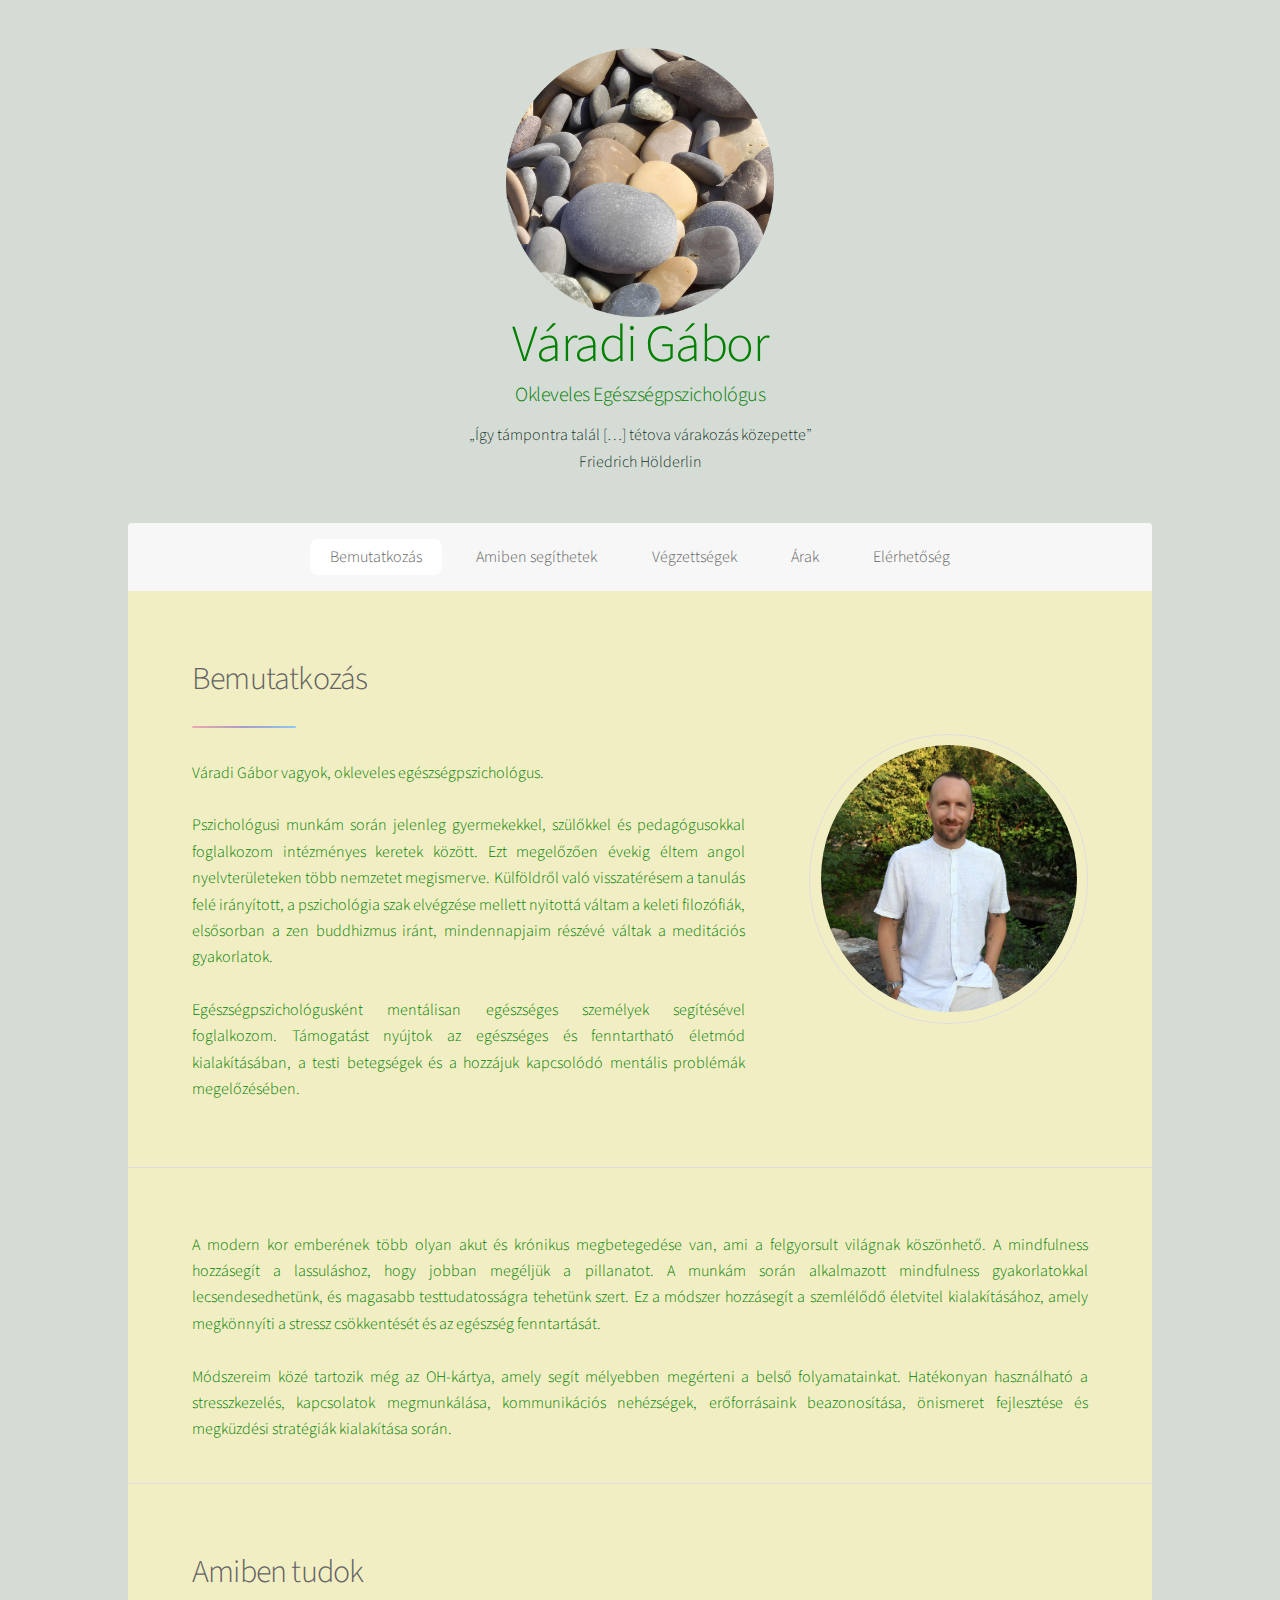
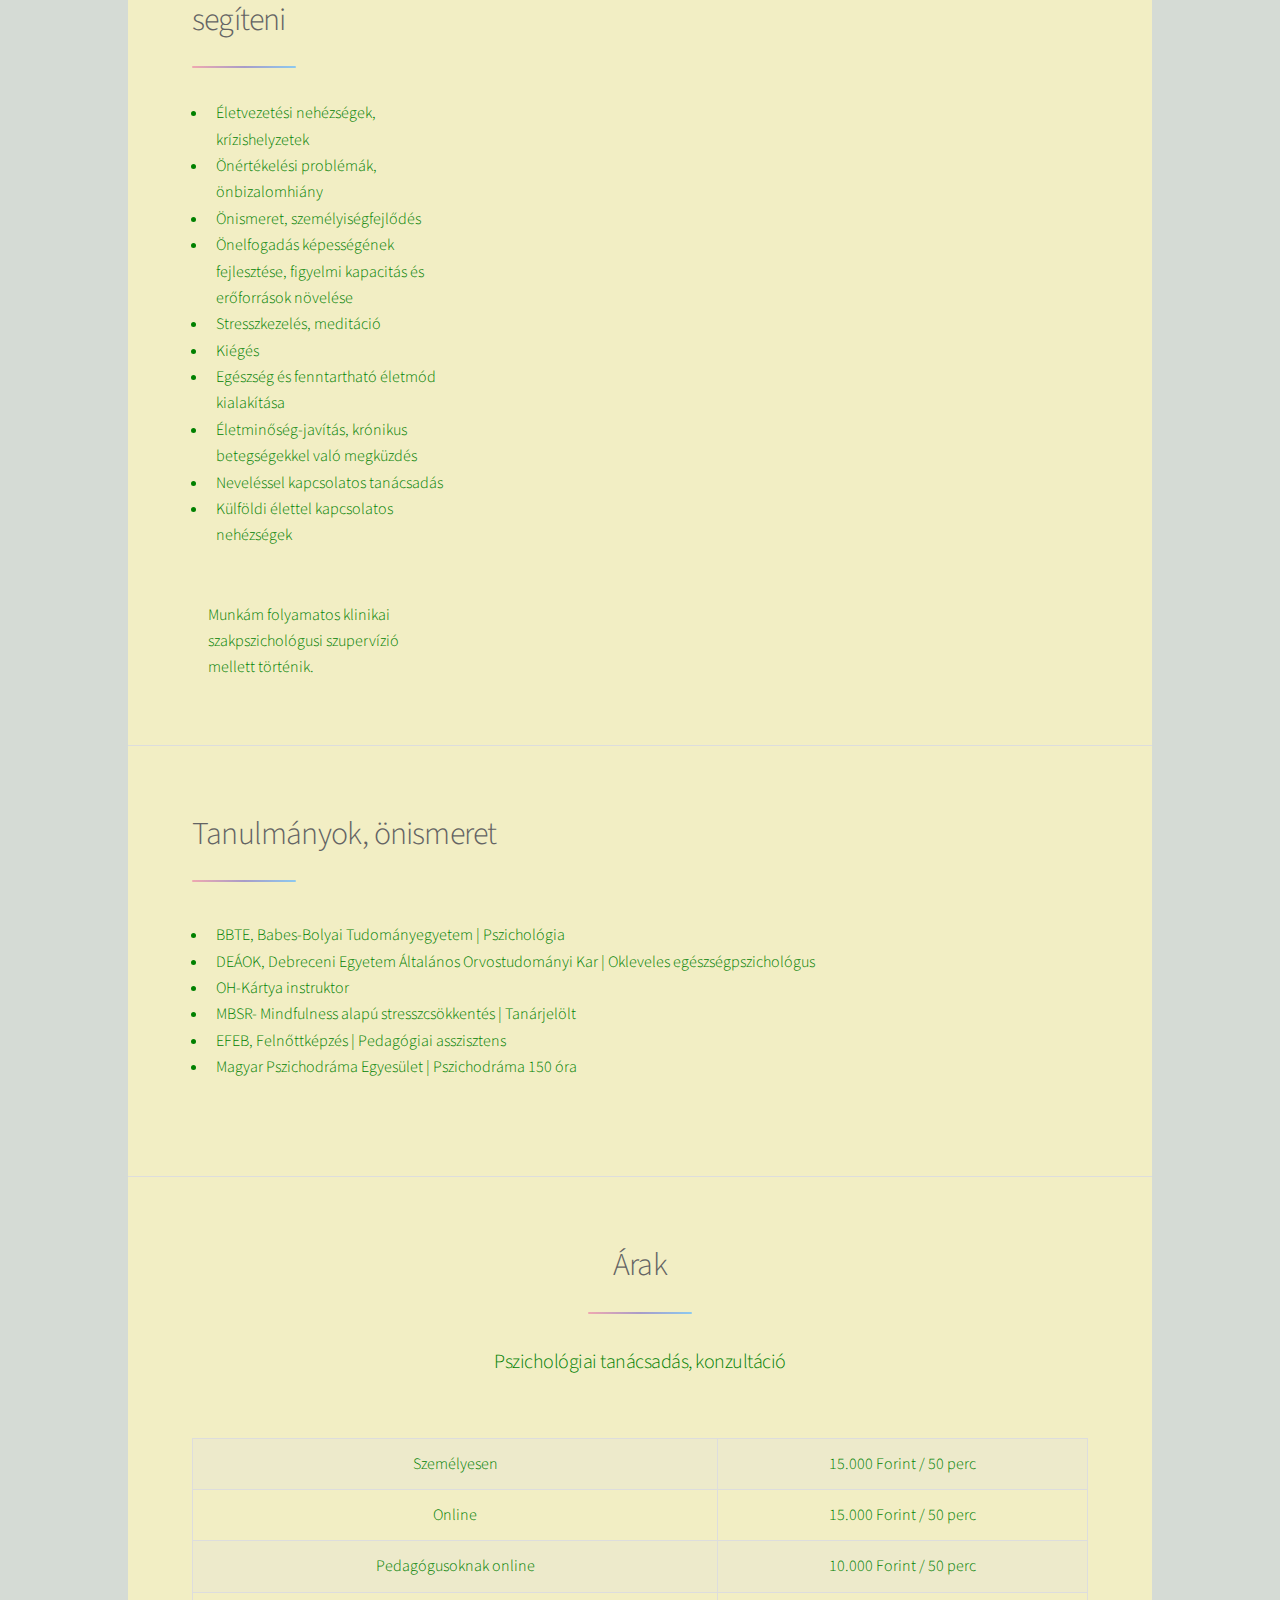
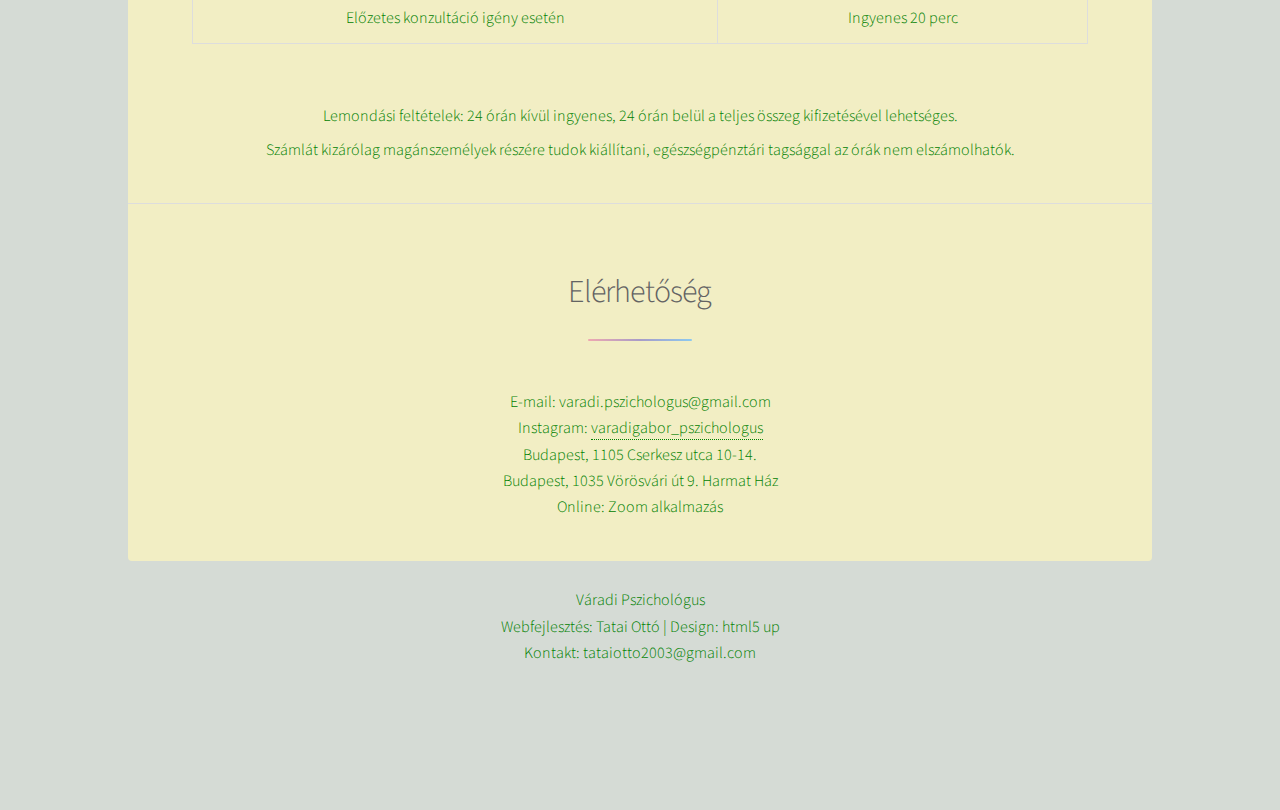
==== commit 47533c94: "Update FNAME.html" ====
--- a/FNAME.html
+++ b/FNAME.html
@@ -132,7 +132,7 @@
 											</ul>
 									</div>
 									
-									<div style="width: 30%; max-width: 1200px; margin: 0 auto;">
+									<div class="content">
    										<iframe src="https://docs.google.com/forms/d/e/1FAIpQLScwSFXWshvyfKhX5bvSC46RBaJt4uFNTK9S3sfQSvPe7kymRQ/viewform?embedded=true" 
 											width="640" 
 											height="600" 
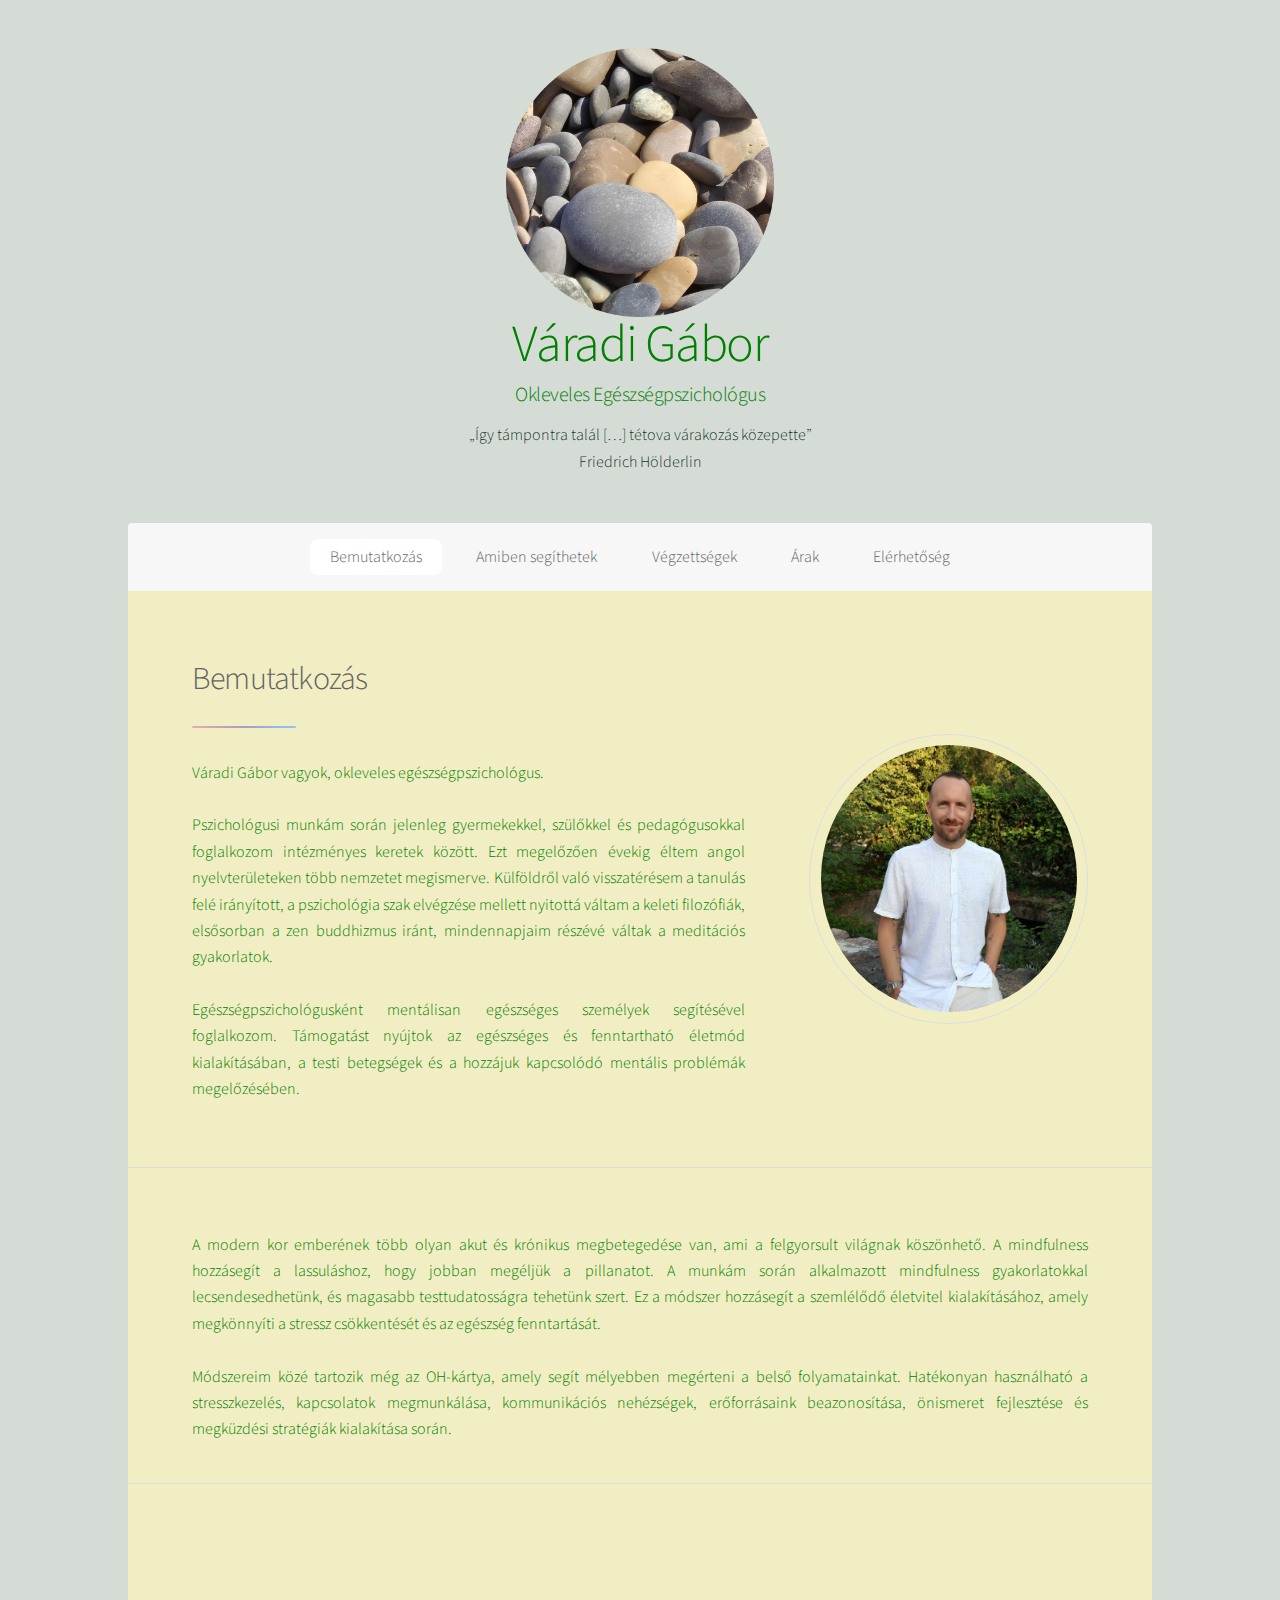
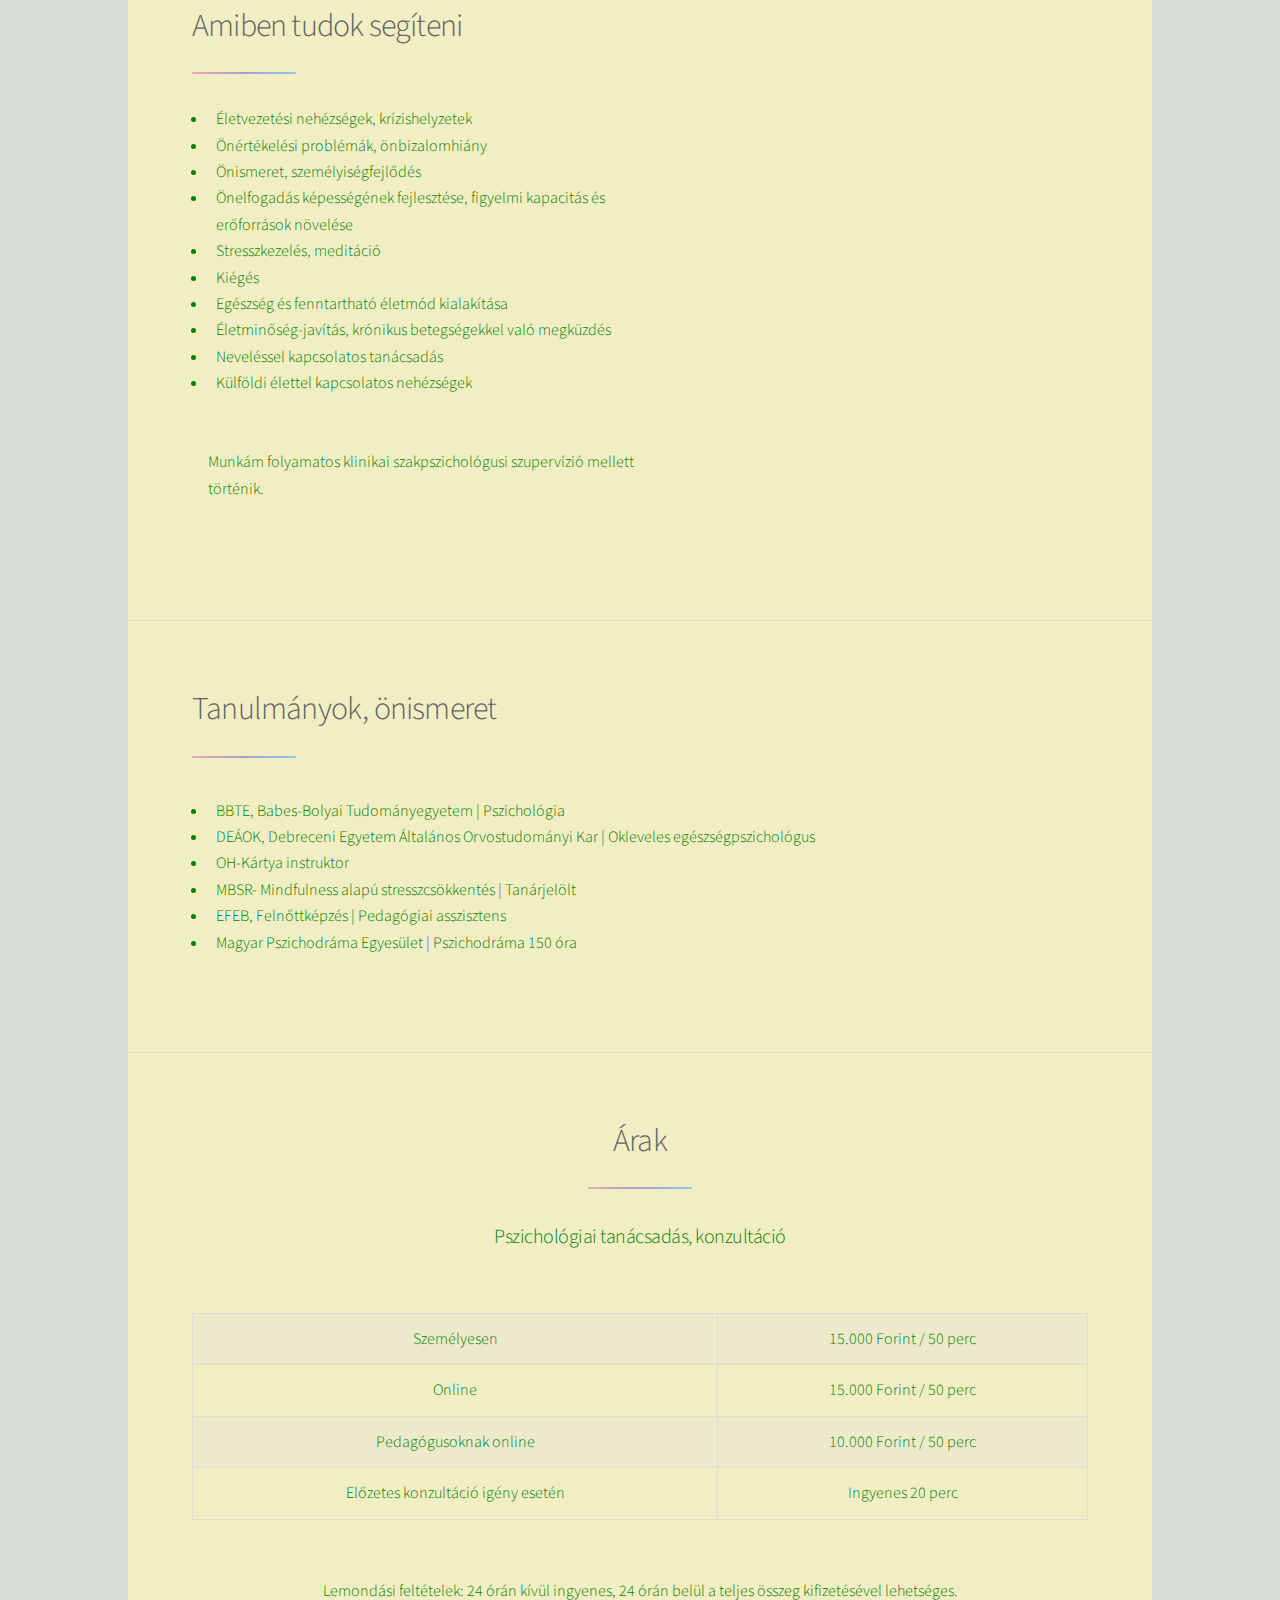
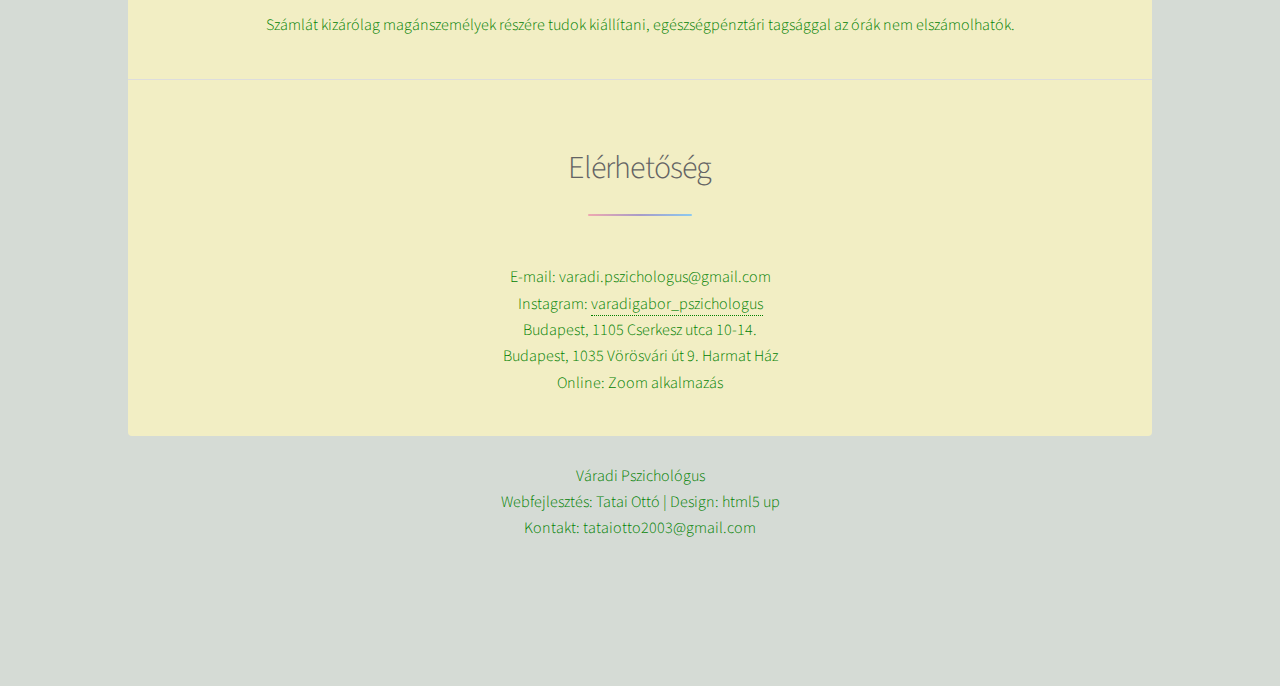
==== commit 8e05f808: "Update FNAME.html" ====
--- a/FNAME.html
+++ b/FNAME.html
@@ -131,15 +131,18 @@
 											
 											</ul>
 									</div>
-									
+									</br></br>
 									<div class="content">
    										<iframe src="https://docs.google.com/forms/d/e/1FAIpQLScwSFXWshvyfKhX5bvSC46RBaJt4uFNTK9S3sfQSvPe7kymRQ/viewform?embedded=true" 
-											width="640" 
-											height="600" 
-											frameborder="0" 
-											marginheight="0" 
-											marginwidth="0">Betöltés…</iframe>
-									</div>
+											style="width: 10%; height: 600px; border: none;"
+										        frameborder="0" 
+										        marginwidth="0" 
+										        marginheight="0"
+										        scrolling="auto">
+											Betöltés…
+										</iframe>
+									</div>
+									</br></br>
 								</div>
 							</section>
 							
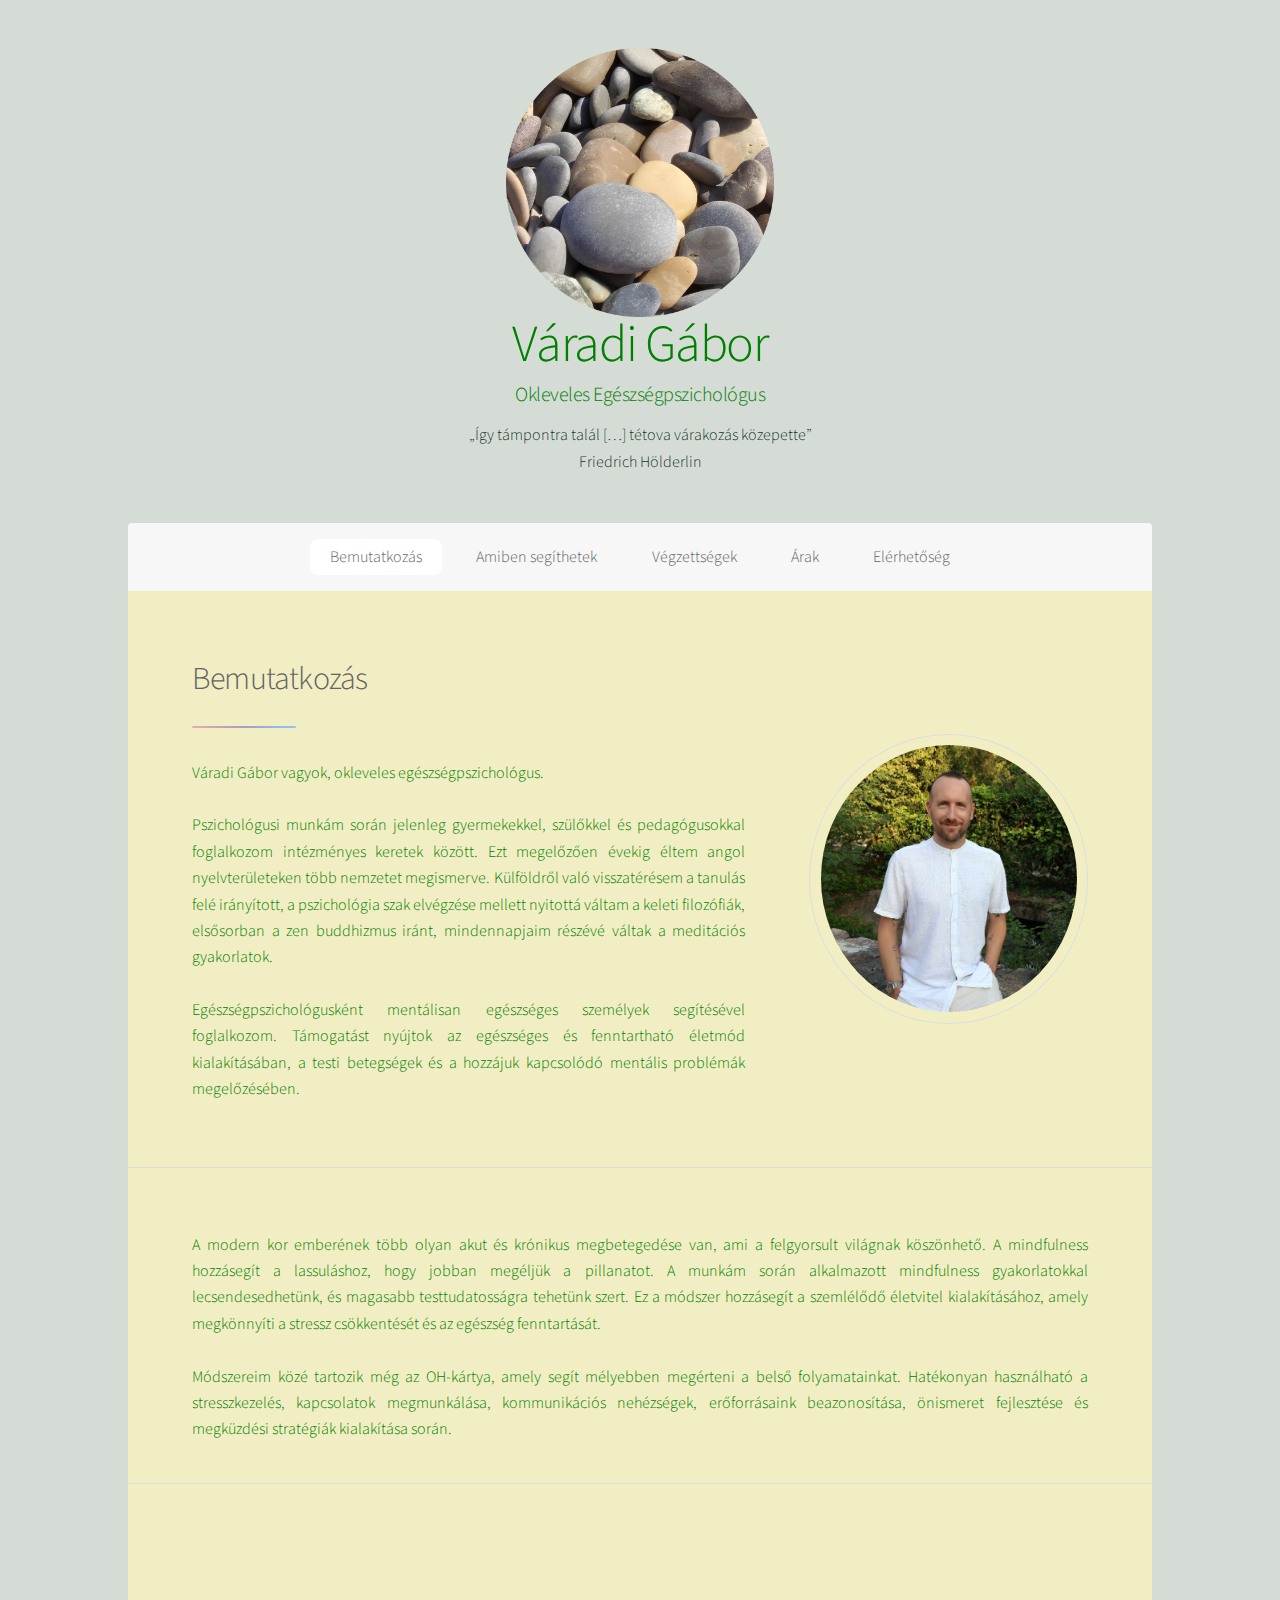
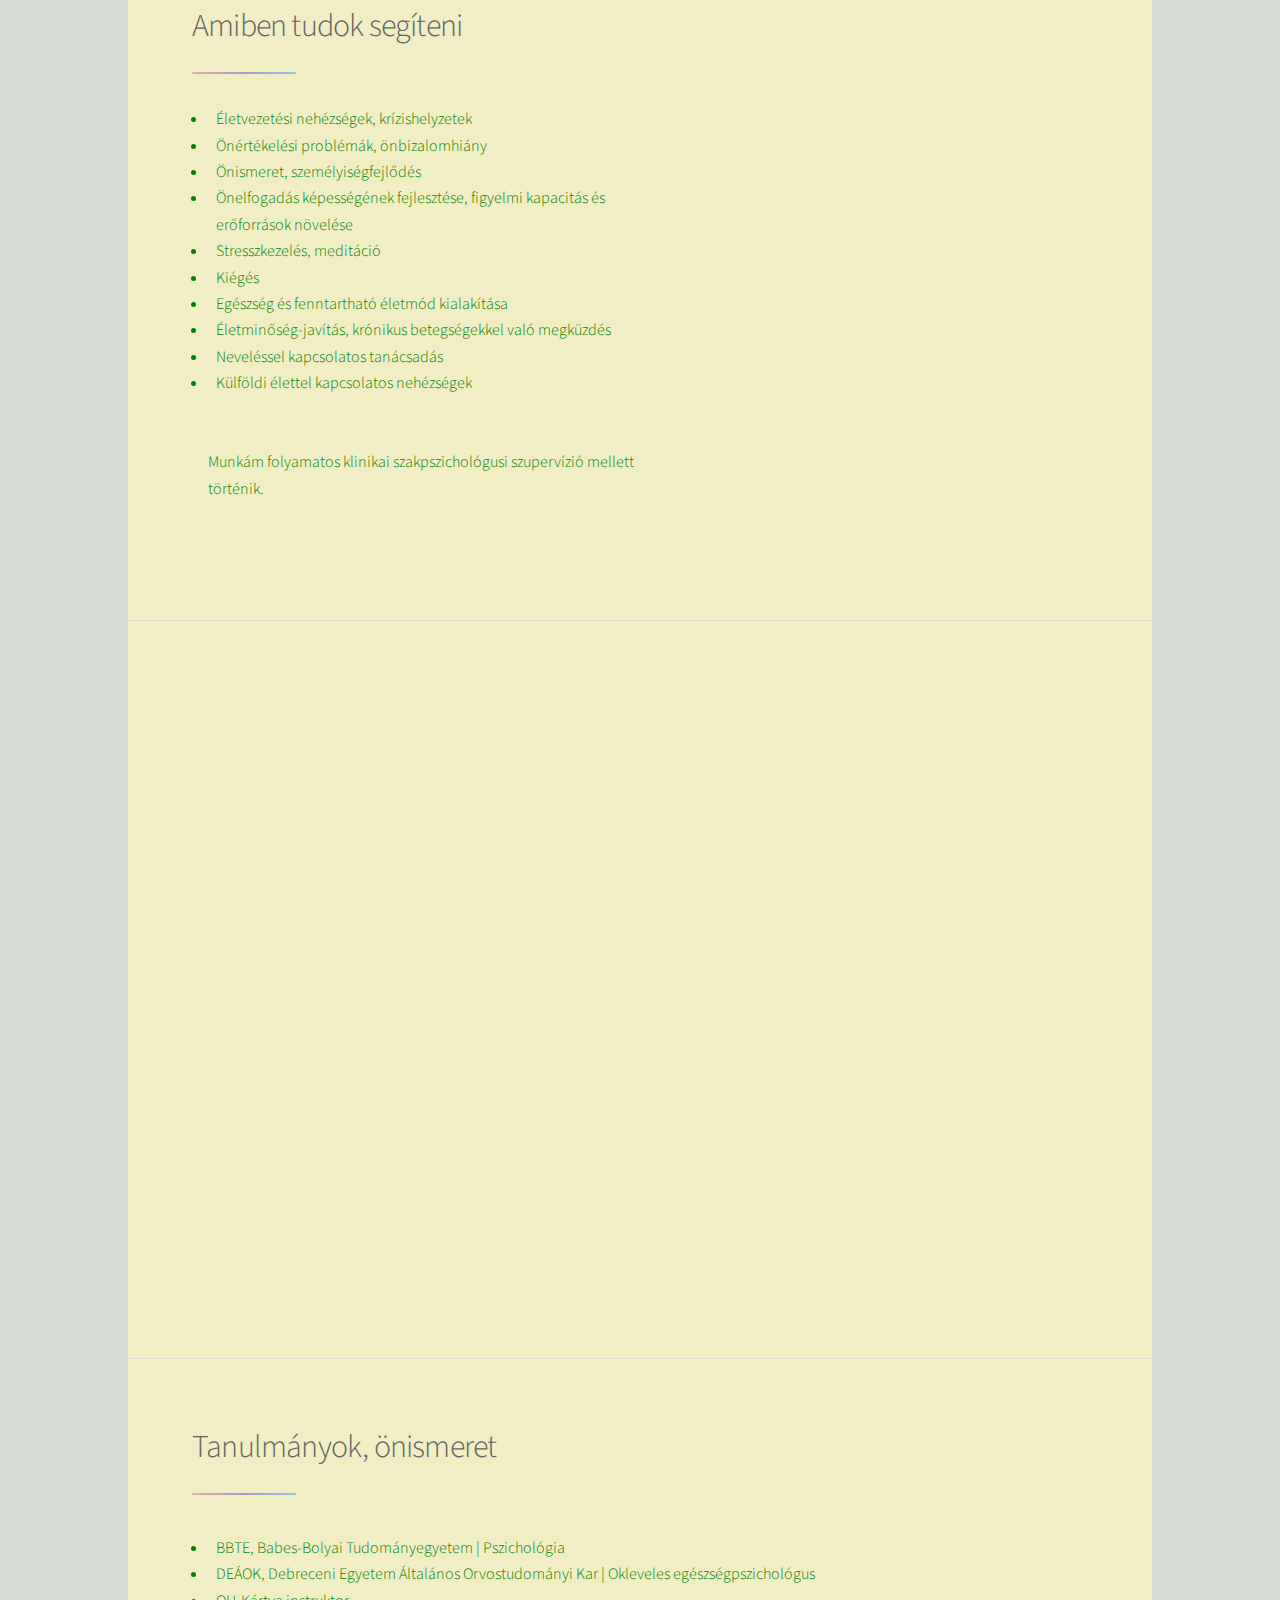
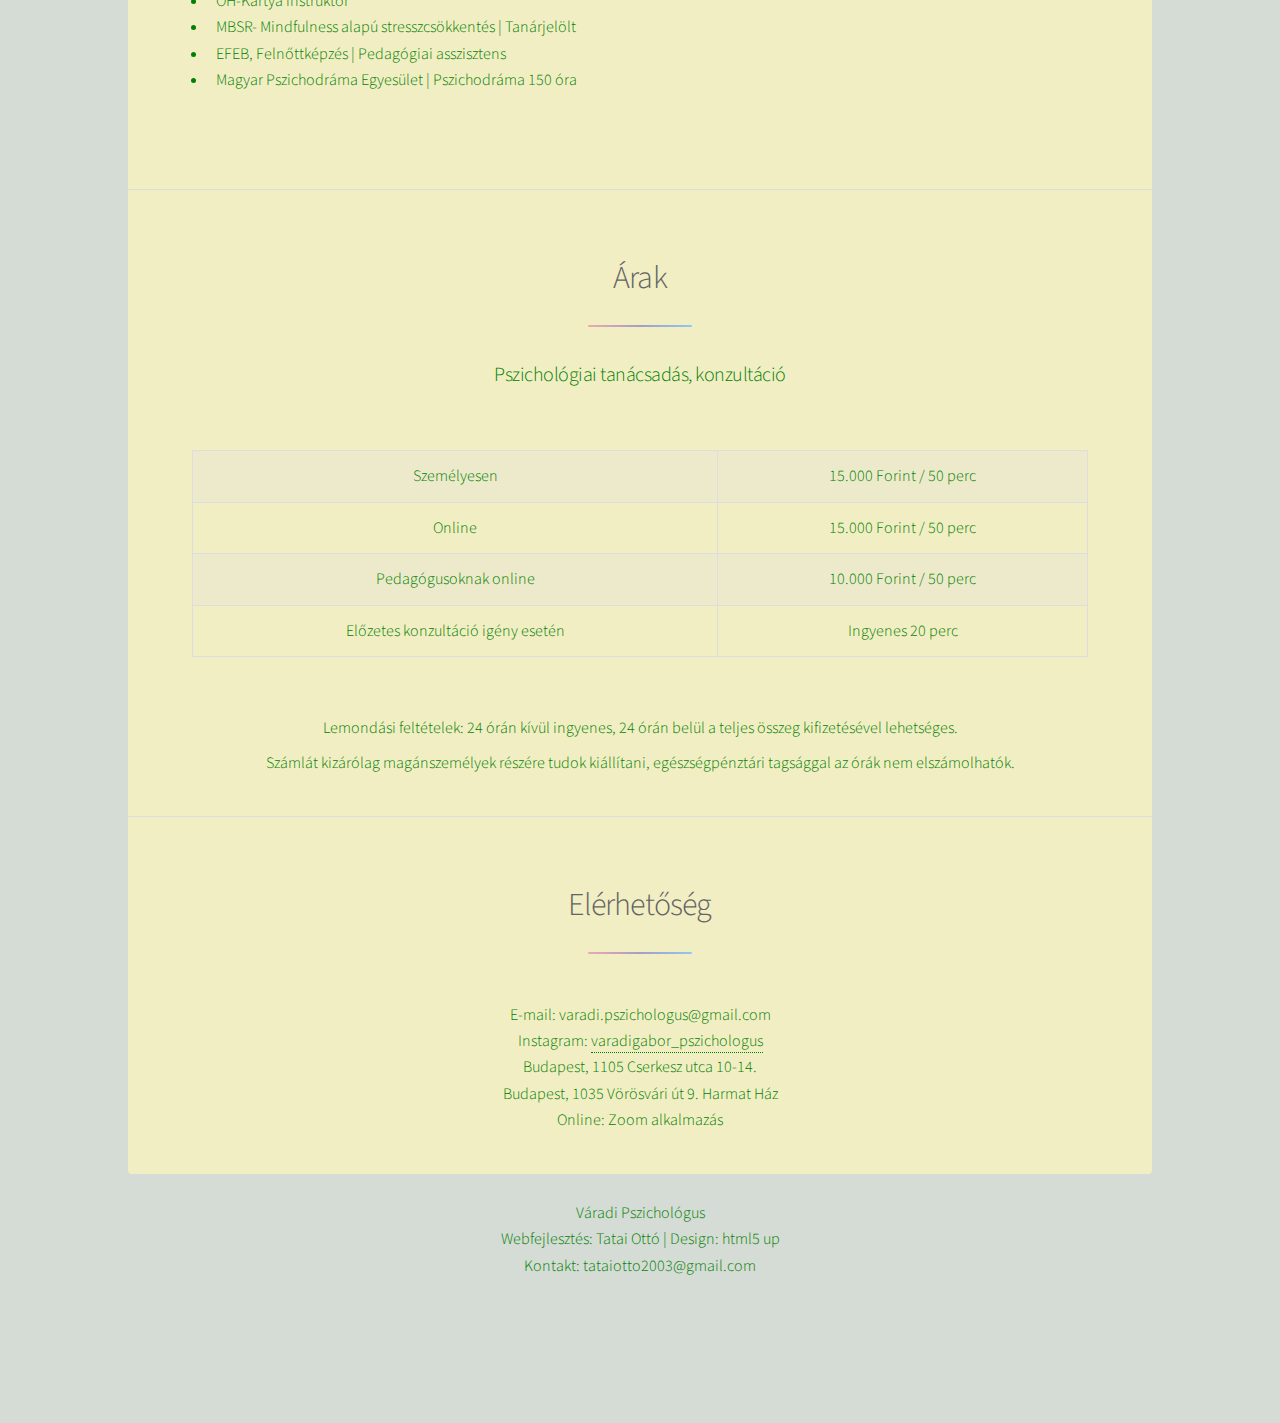
==== commit 2262b5e5: "Update FNAME.html" ====
--- a/FNAME.html
+++ b/FNAME.html
@@ -145,6 +145,25 @@
 									</br></br>
 								</div>
 							</section>
+
+
+							<section class="main">
+								<div class="spotlight">
+									
+									</br></br>
+									<div class="content">
+   										<iframe src="https://docs.google.com/forms/d/e/1FAIpQLScwSFXWshvyfKhX5bvSC46RBaJt4uFNTK9S3sfQSvPe7kymRQ/viewform?embedded=true" 
+											style="width: 10%; height: 600px; border: none;"
+										        frameborder="0" 
+										        marginwidth="0" 
+										        marginheight="0"
+										        scrolling="auto">
+											Betöltés…
+										</iframe>
+									</div>
+									</br></br>
+								</div>
+							</section>
 							
 
 							<section id="vegzettsegek" class="main">
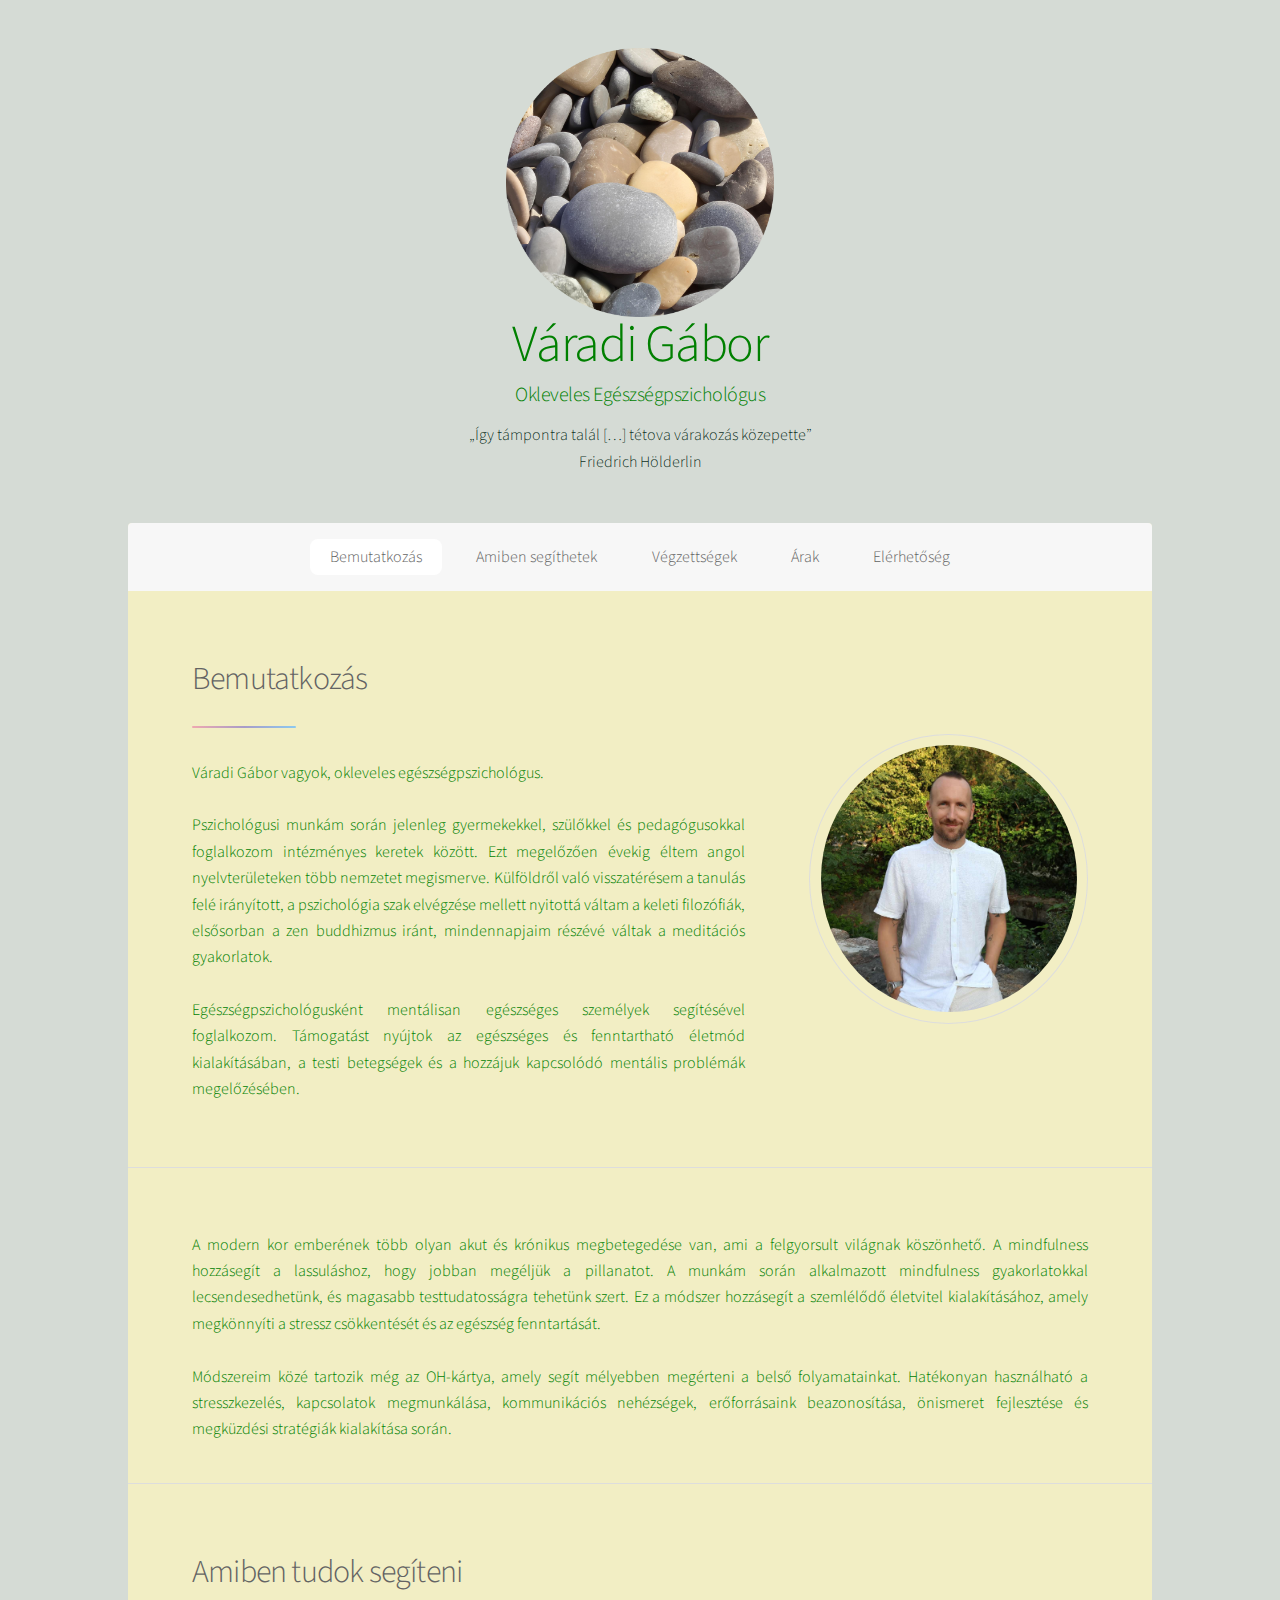
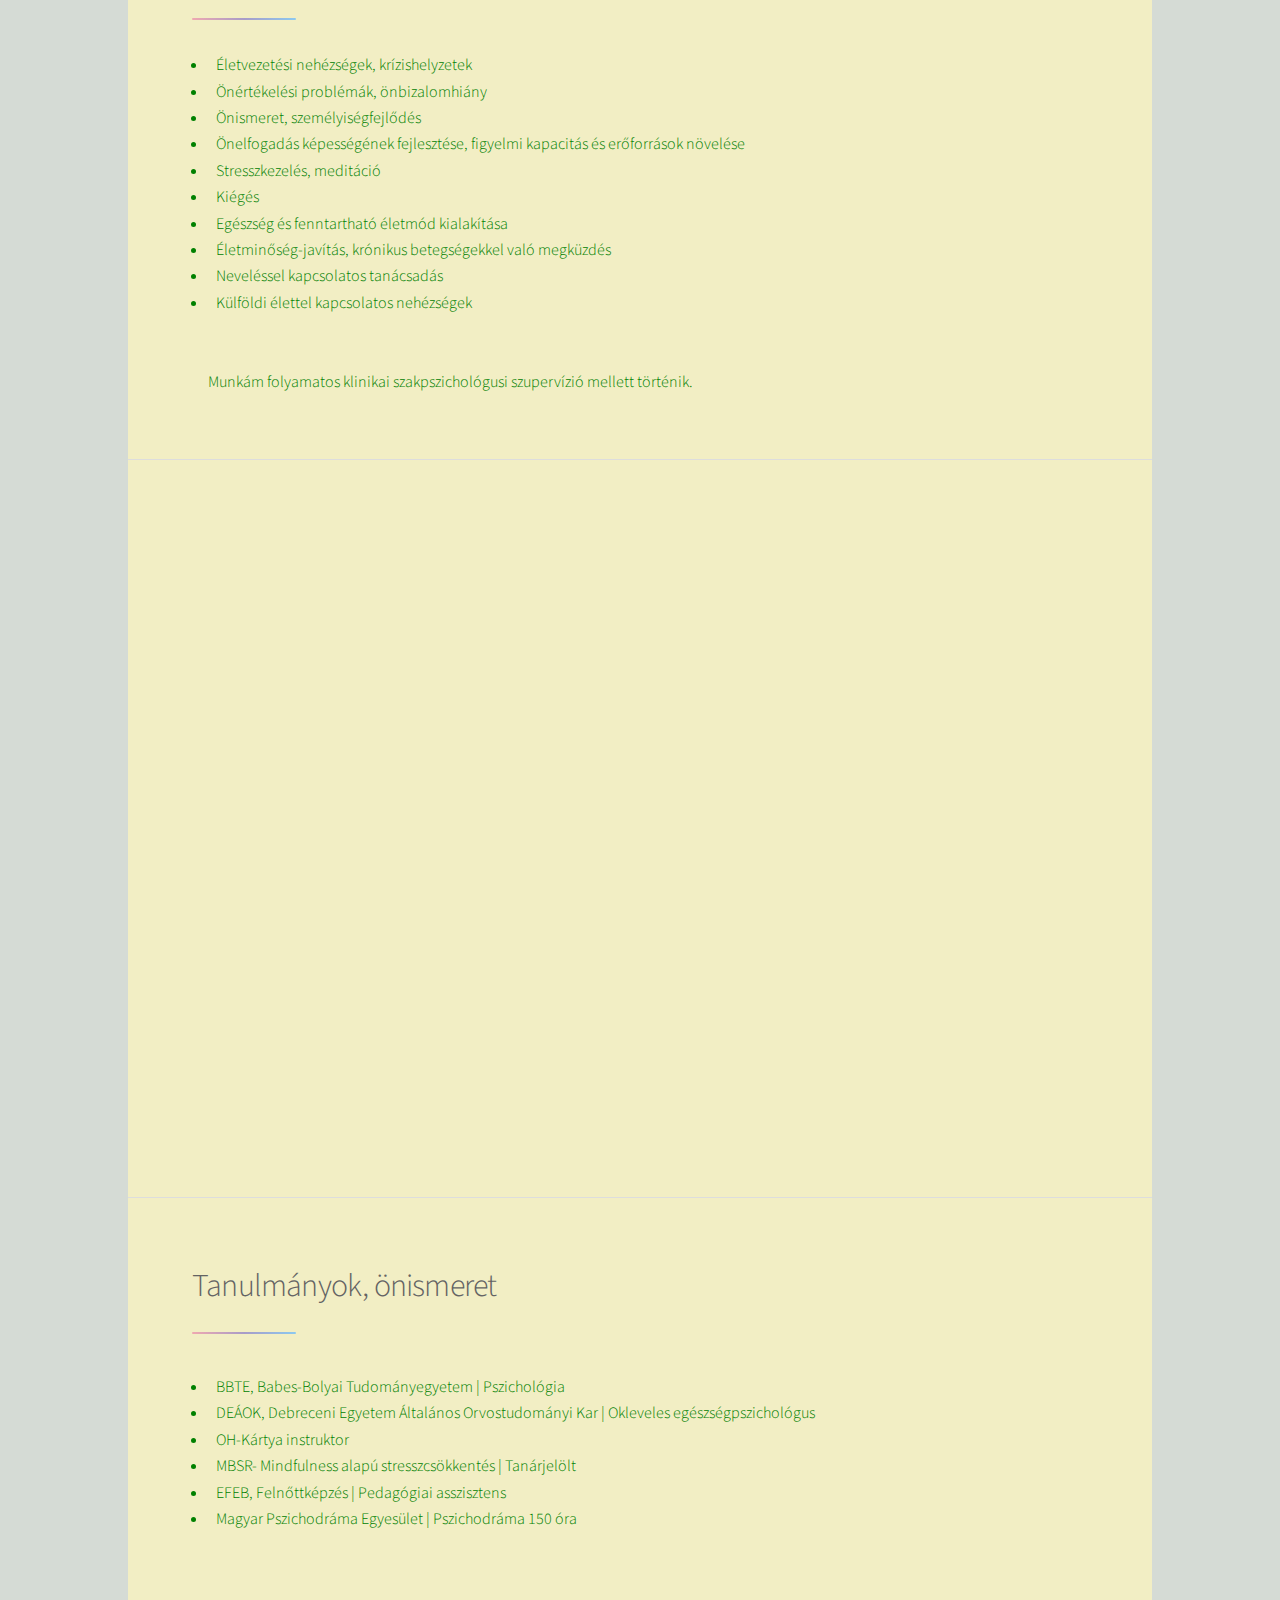
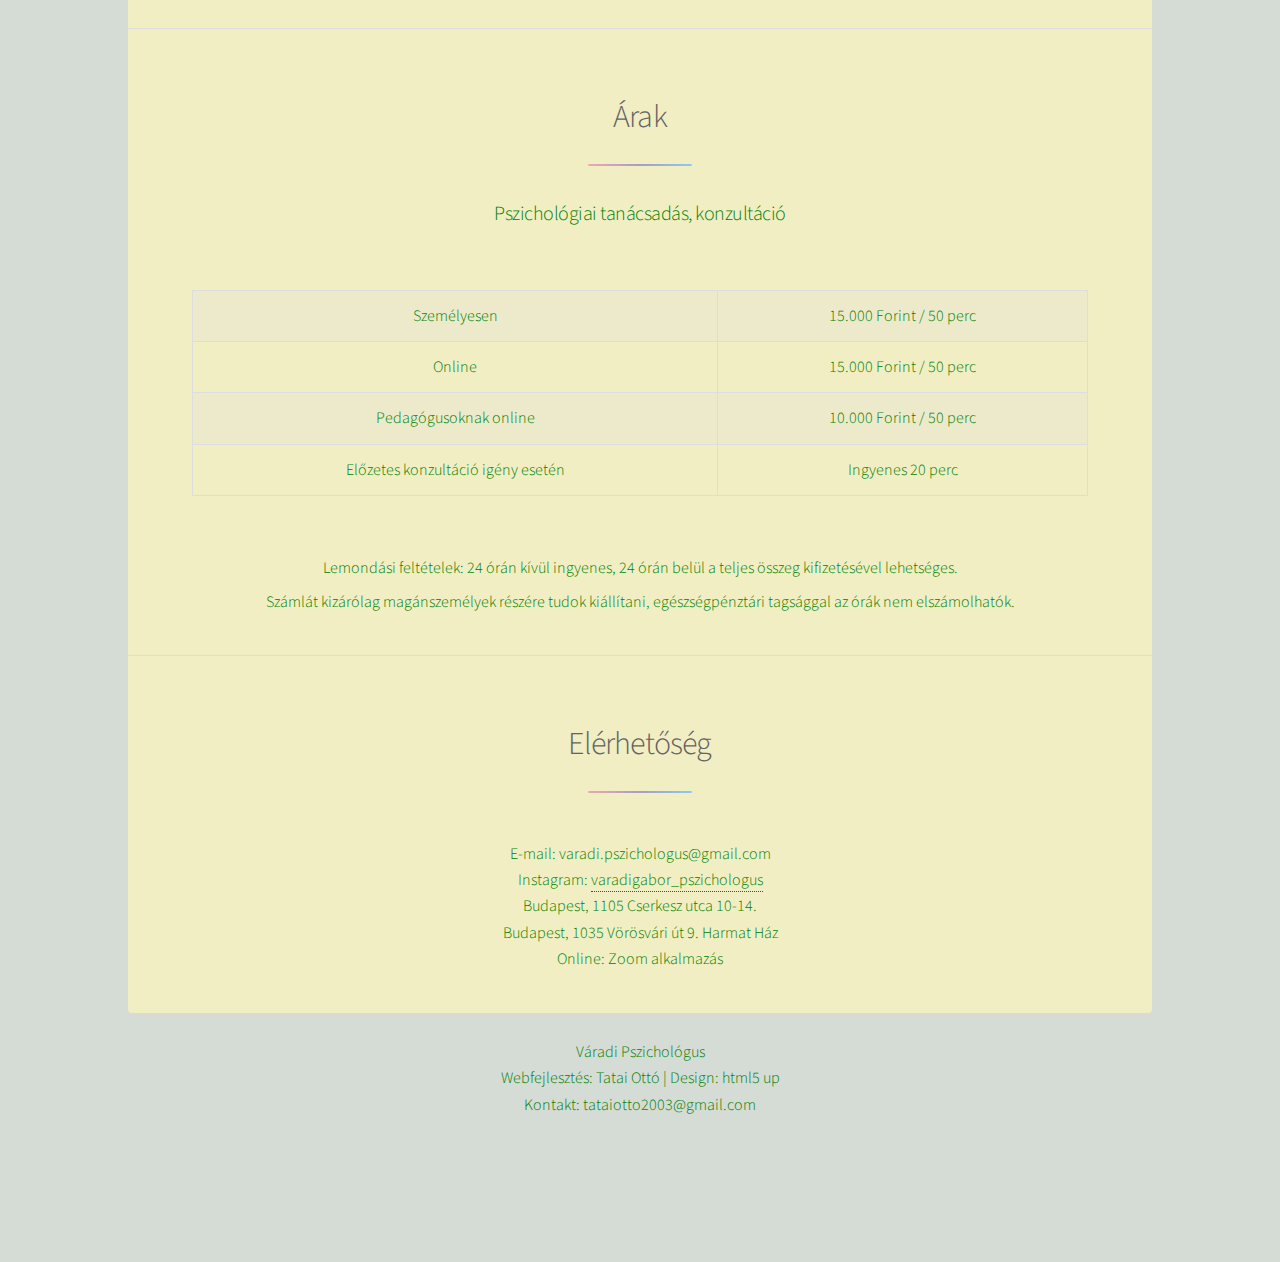
==== commit f9d3dd3d: "Update FNAME.html" ====
--- a/FNAME.html
+++ b/FNAME.html
@@ -130,30 +130,18 @@
 											Munkám folyamatos klinikai szakpszichológusi szupervízió mellett történik.
 											
 											</ul>
-									</div>
+									
+								</div>
+							</section>
+
+
+							<section class="main">
+								<div class="spotlight">
+									
 									</br></br>
 									<div class="content">
    										<iframe src="https://docs.google.com/forms/d/e/1FAIpQLScwSFXWshvyfKhX5bvSC46RBaJt4uFNTK9S3sfQSvPe7kymRQ/viewform?embedded=true" 
-											style="width: 10%; height: 600px; border: none;"
-										        frameborder="0" 
-										        marginwidth="0" 
-										        marginheight="0"
-										        scrolling="auto">
-											Betöltés…
-										</iframe>
-									</div>
-									</br></br>
-								</div>
-							</section>
-
-
-							<section class="main">
-								<div class="spotlight">
-									
-									</br></br>
-									<div class="content">
-   										<iframe src="https://docs.google.com/forms/d/e/1FAIpQLScwSFXWshvyfKhX5bvSC46RBaJt4uFNTK9S3sfQSvPe7kymRQ/viewform?embedded=true" 
-											style="width: 10%; height: 600px; border: none;"
+											style="width: 50%; height: 600px; border: none;"
 										        frameborder="0" 
 										        marginwidth="0" 
 										        marginheight="0"
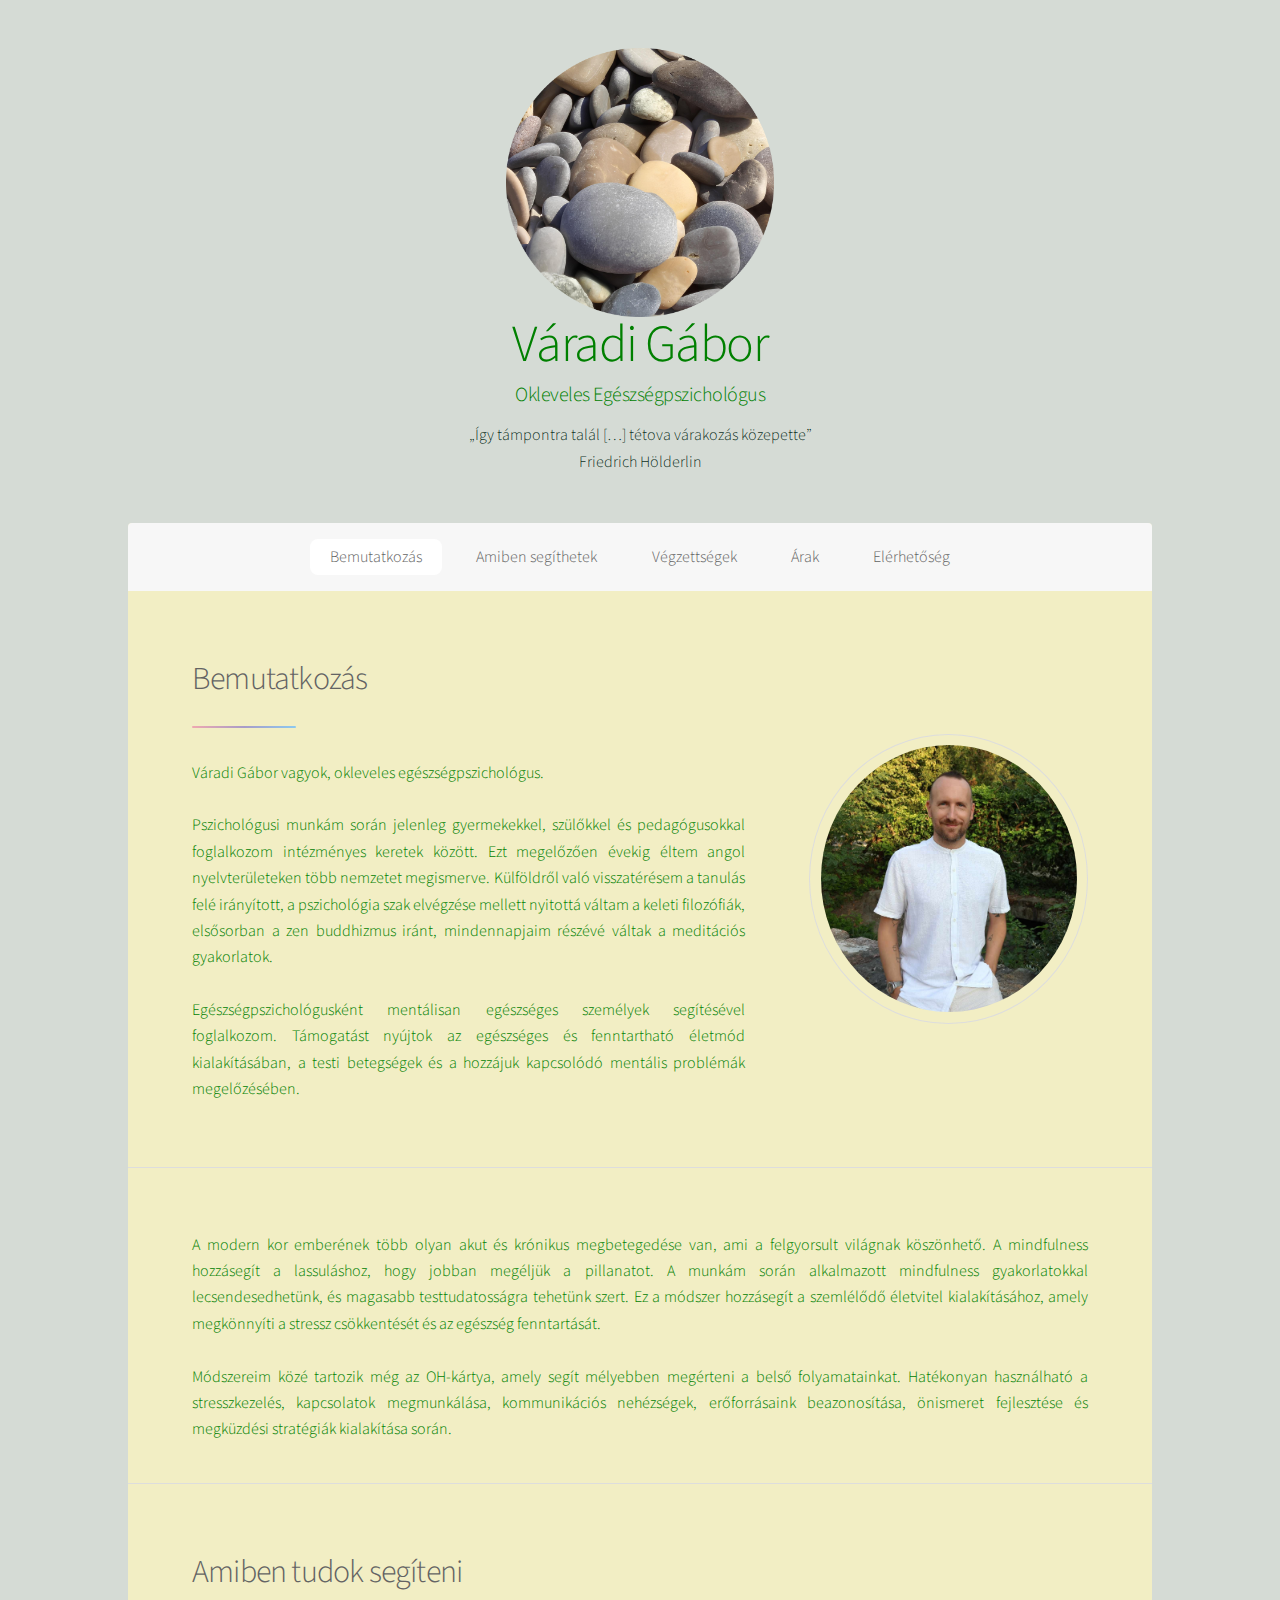
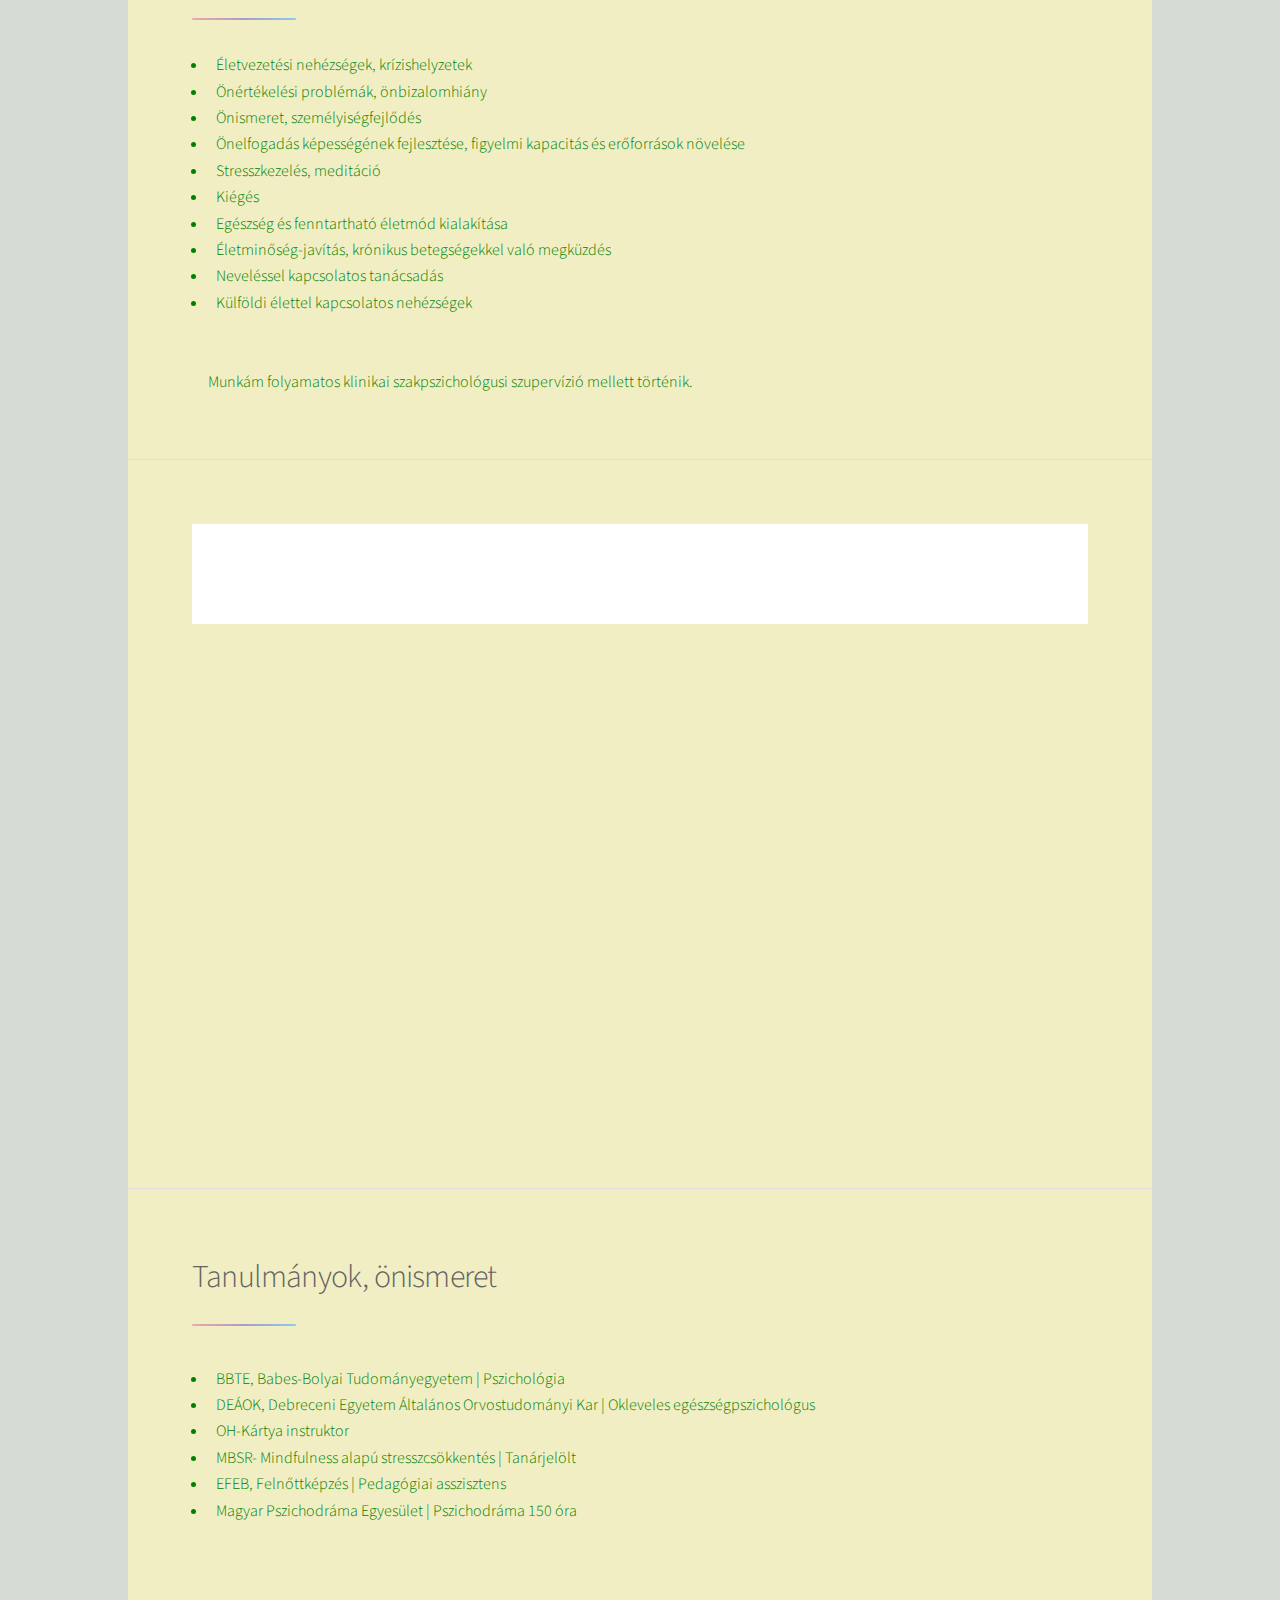
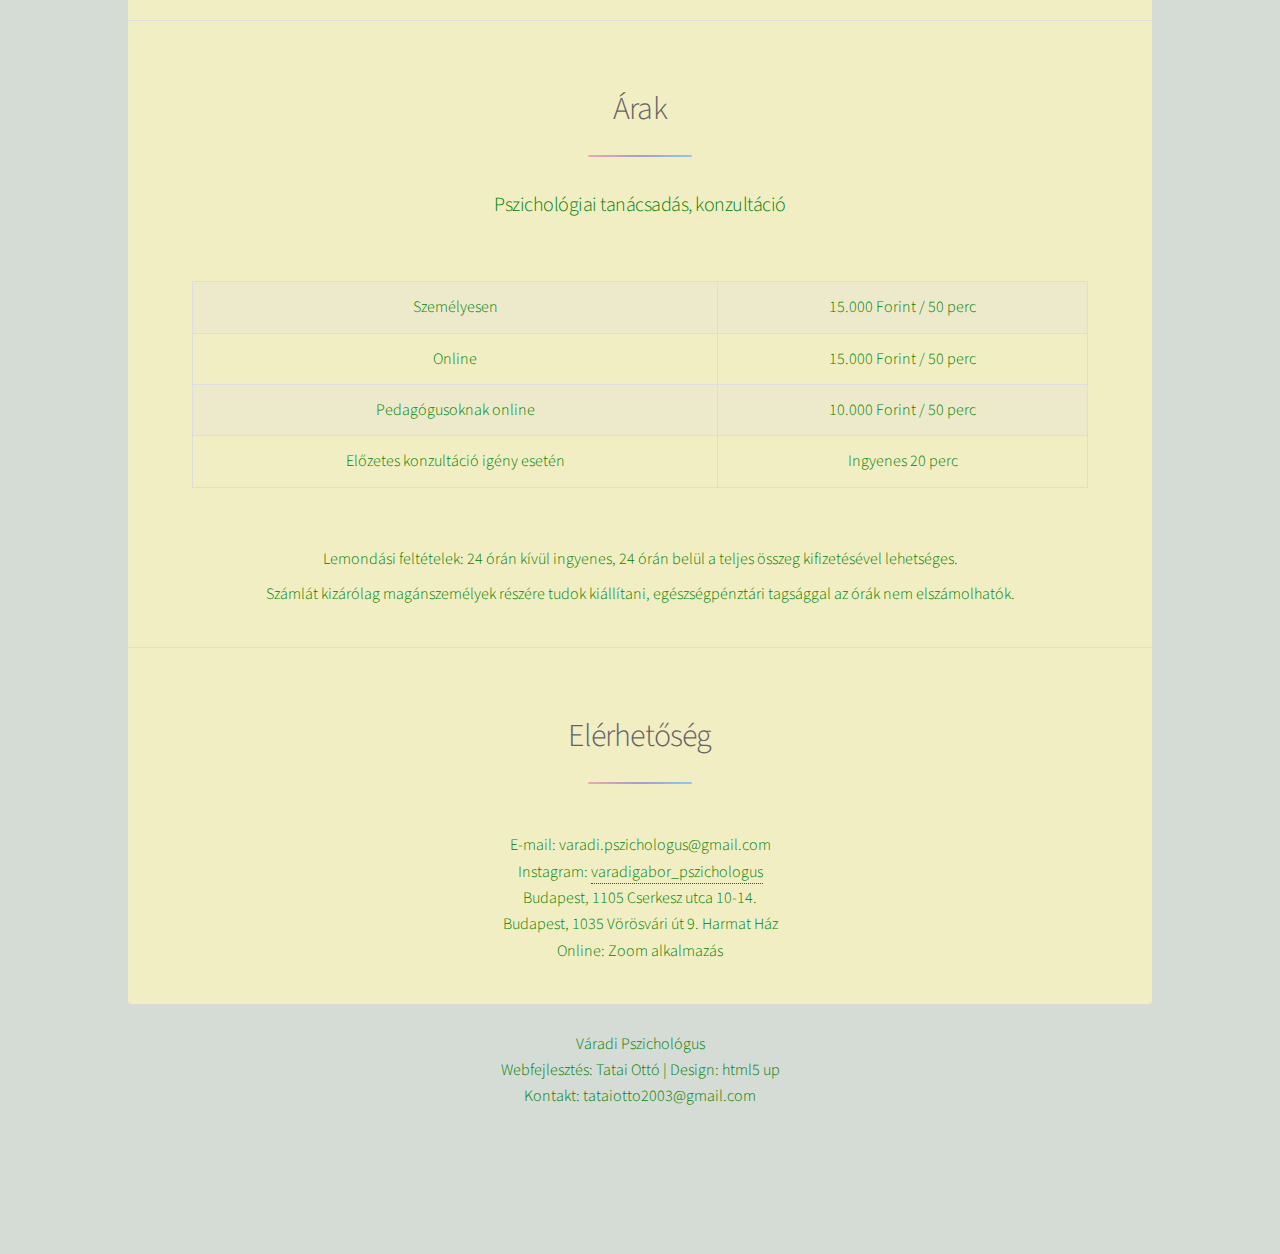
==== commit eb2182e1: "Update FNAME.html" ====
--- a/FNAME.html
+++ b/FNAME.html
@@ -136,21 +136,25 @@
 
 
 							<section class="main">
-								<div class="spotlight">
-									
-									</br></br>
-									<div class="content">
-   										<iframe src="https://docs.google.com/forms/d/e/1FAIpQLScwSFXWshvyfKhX5bvSC46RBaJt4uFNTK9S3sfQSvPe7kymRQ/viewform?embedded=true" 
-											style="width: 50%; height: 600px; border: none;"
-										        frameborder="0" 
-										        marginwidth="0" 
-										        marginheight="0"
-										        scrolling="auto">
-											Betöltés…
-										</iframe>
-									</div>
-									</br></br>
-								</div>
+							    <div class="spotlight">
+							        </br></br>
+							        <div class="content" style="position: relative; width: 100%; height: 600px; overflow: hidden;">
+							            <!-- Google Form iframe -->
+							            <iframe 
+							                src="https://docs.google.com/forms/d/e/1FAIpQLScwSFXWshvyfKhX5bvSC46RBaJt4uFNTK9S3sfQSvPe7kymRQ/viewform?embedded=true" 
+							                style="width: 100%; height: 100%; border: none;"
+							                frameborder="0" 
+							                marginwidth="0" 
+							                marginheight="0"
+							                scrolling="auto">
+							                Betöltés…
+							            </iframe>
+							
+							            <!-- Overlay to hide the title and description -->
+							            <div style="position: absolute; top: 0; left: 0; width: 100%; height: 100px; background: white;"></div>
+							        </div>
+							        </br></br>
+							    </div>
 							</section>
 							
 
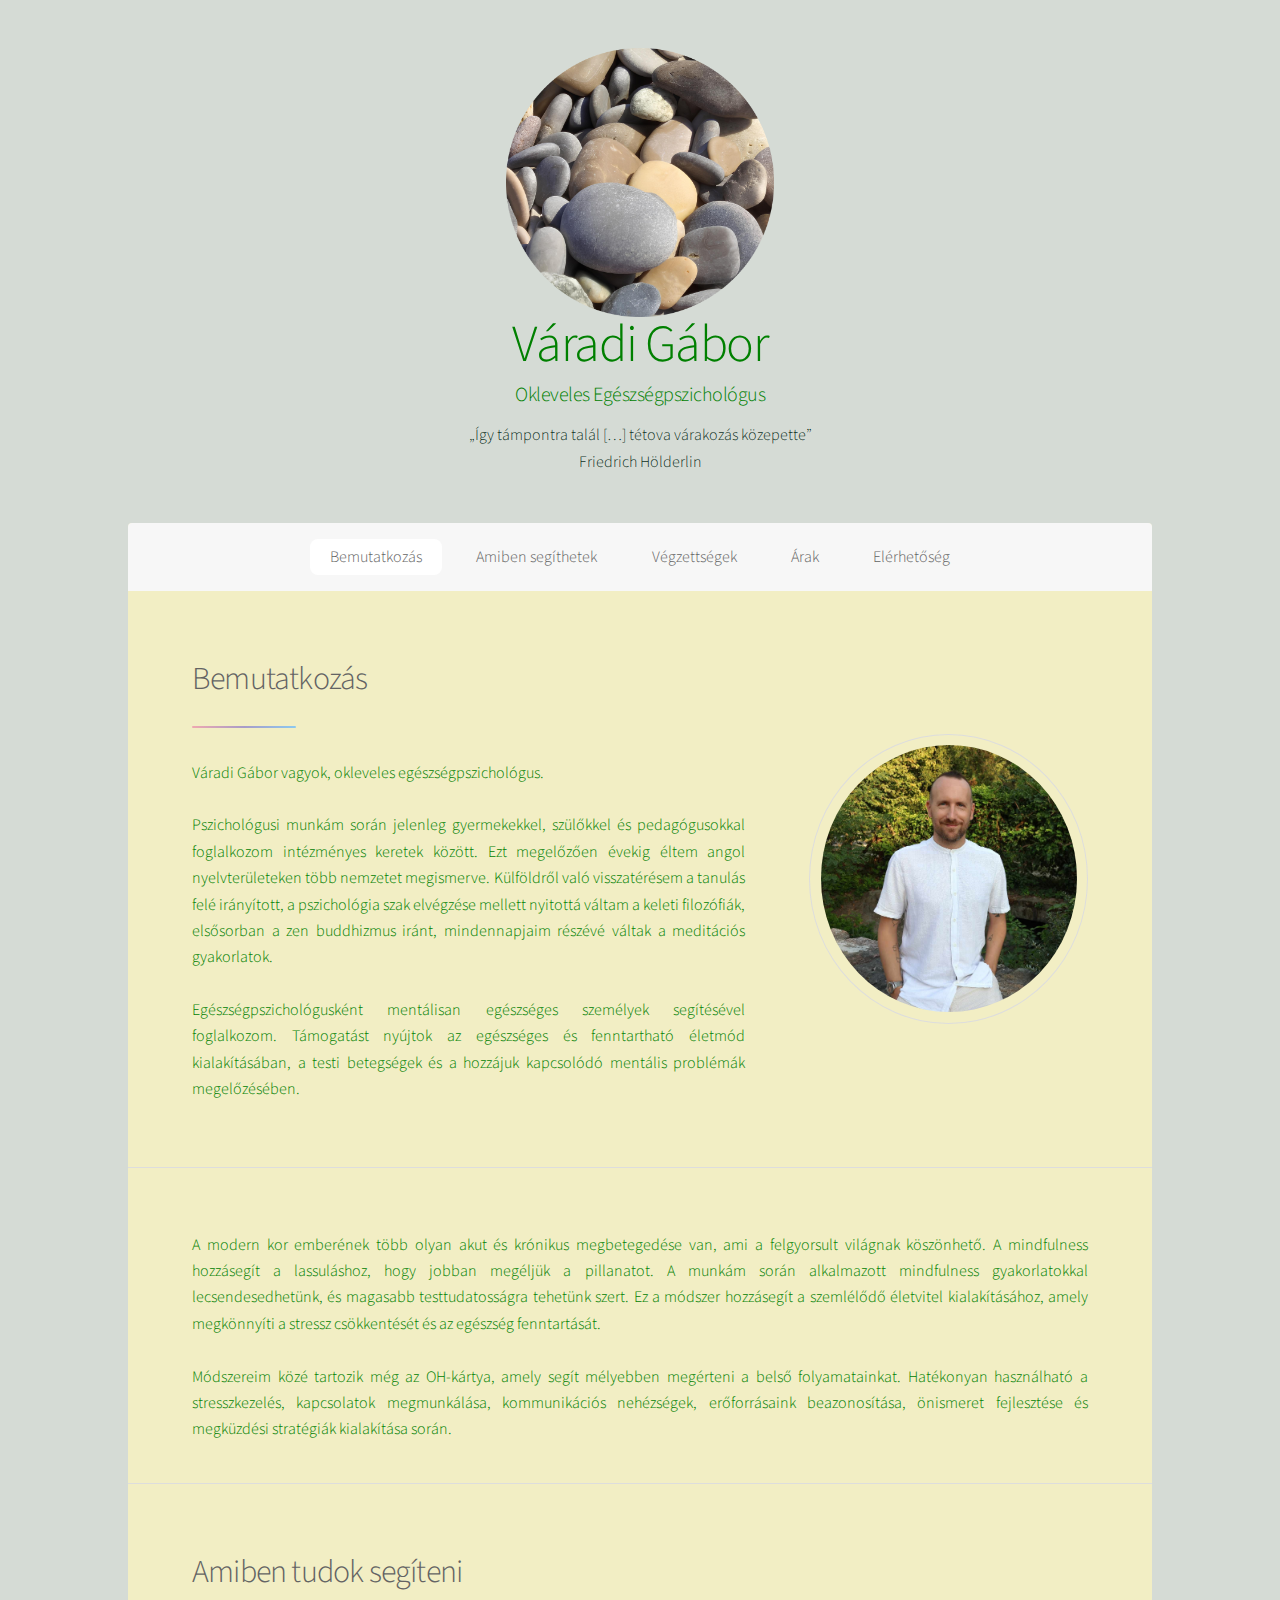
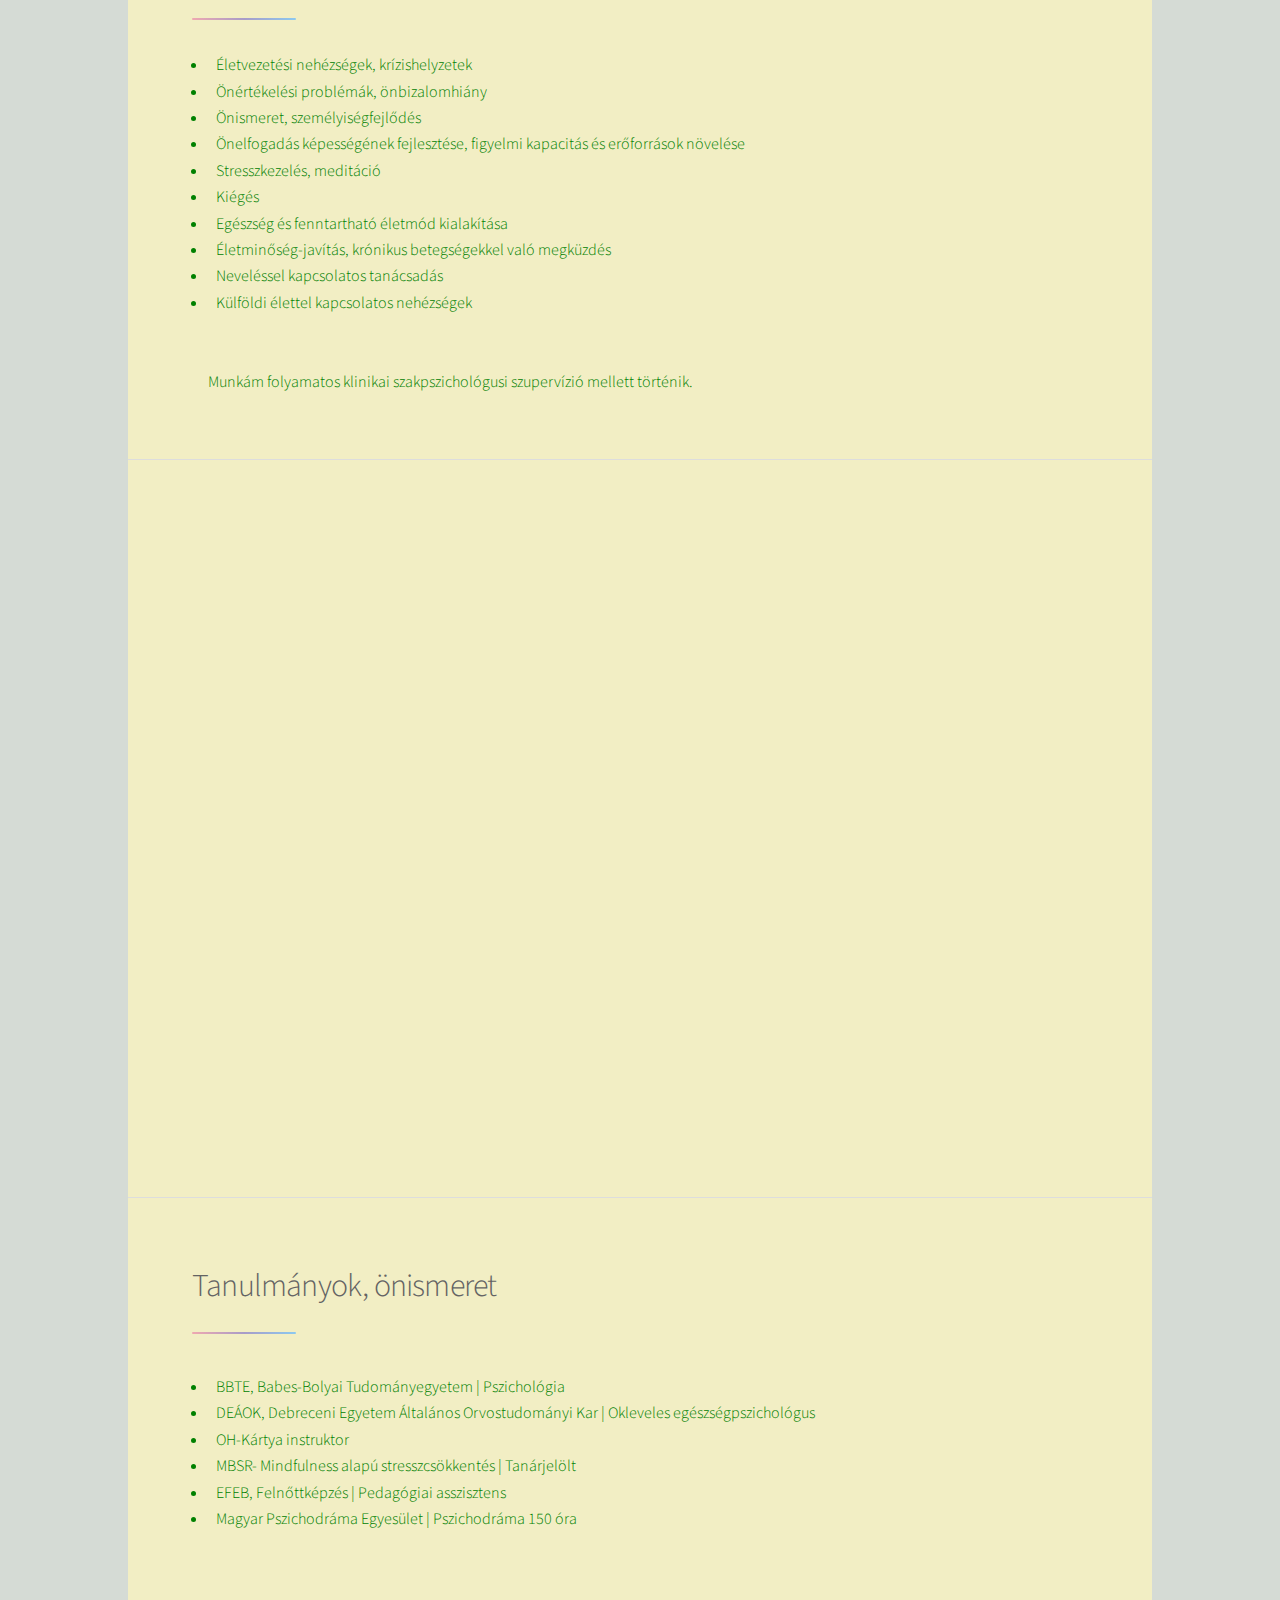
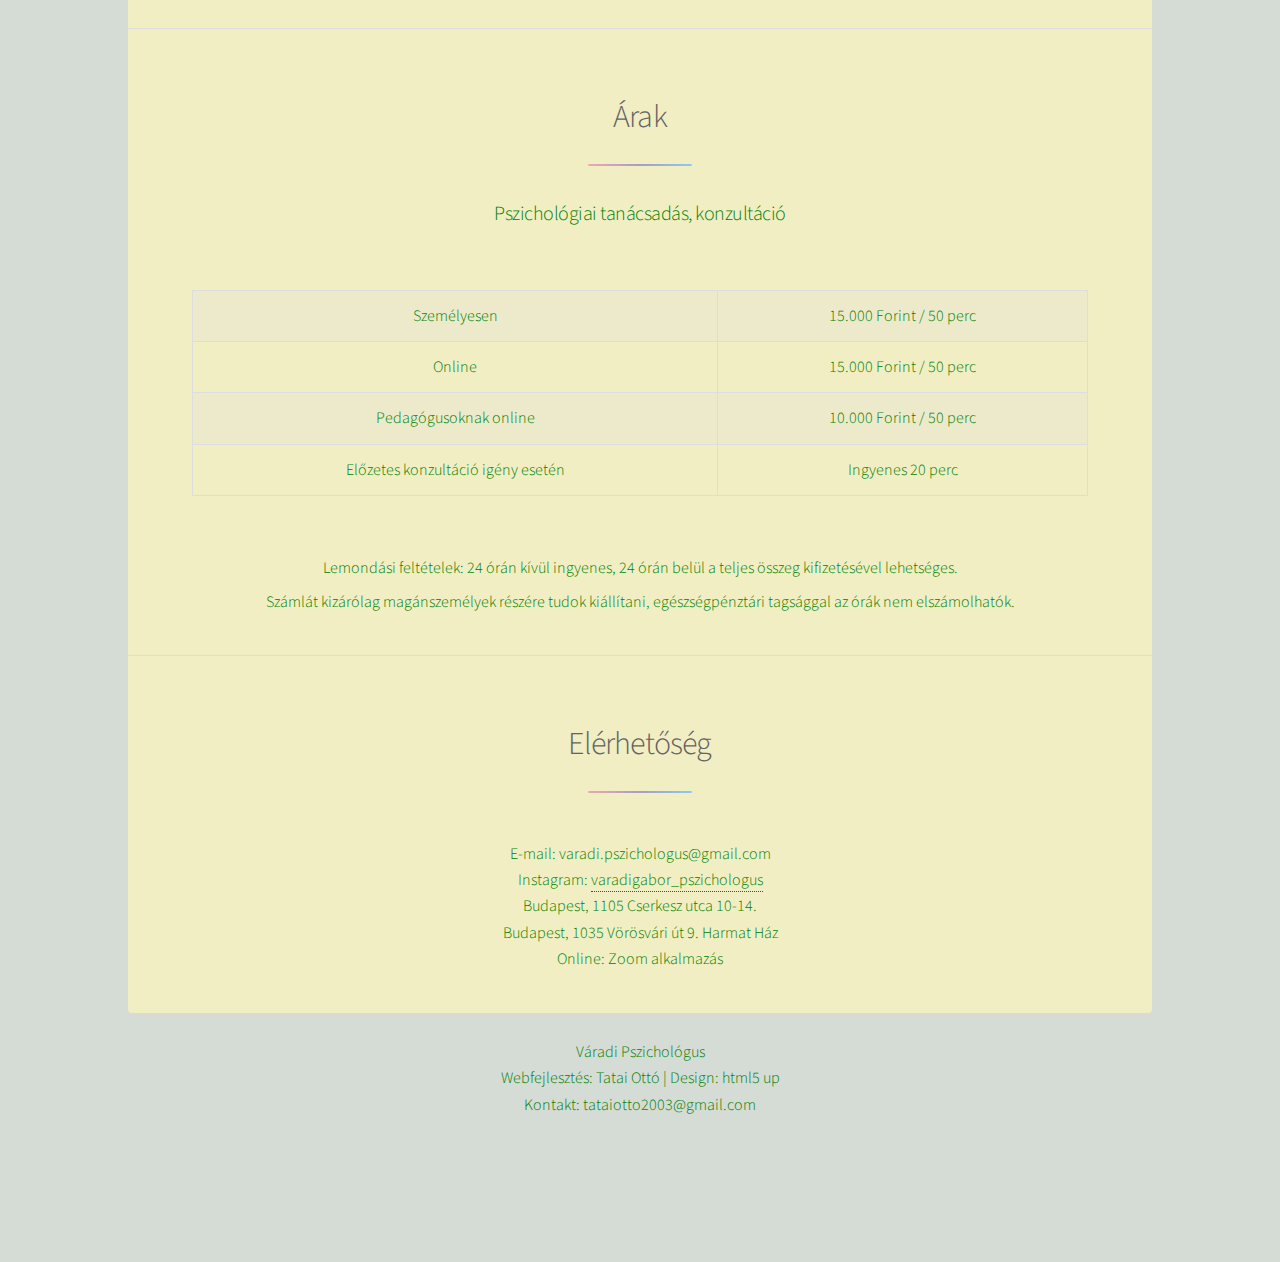
==== commit bab19655: "Update FNAME.html" ====
--- a/FNAME.html
+++ b/FNAME.html
@@ -136,25 +136,21 @@
 
 
 							<section class="main">
-							    <div class="spotlight">
-							        </br></br>
-							        <div class="content" style="position: relative; width: 100%; height: 600px; overflow: hidden;">
-							            <!-- Google Form iframe -->
-							            <iframe 
-							                src="https://docs.google.com/forms/d/e/1FAIpQLScwSFXWshvyfKhX5bvSC46RBaJt4uFNTK9S3sfQSvPe7kymRQ/viewform?embedded=true" 
-							                style="width: 100%; height: 100%; border: none;"
-							                frameborder="0" 
-							                marginwidth="0" 
-							                marginheight="0"
-							                scrolling="auto">
-							                Betöltés…
-							            </iframe>
-							
-							            <!-- Overlay to hide the title and description -->
-							            <div style="position: absolute; top: 0; left: 0; width: 100%; height: 100px; background: white;"></div>
-							        </div>
-							        </br></br>
-							    </div>
+								<div class="spotlight">
+									
+									</br></br>
+									<div class="content">
+   										<iframe src="https://docs.google.com/forms/d/e/1FAIpQLScwSFXWshvyfKhX5bvSC46RBaJt4uFNTK9S3sfQSvPe7kymRQ/viewform?embedded=true" 
+											style="width: 100%; height: 600px; border: none;"
+										        frameborder="0" 
+										        marginwidth="0" 
+										        marginheight="0"
+										        scrolling="auto">
+											Betöltés…
+										</iframe>
+									</div>
+									</br></br>
+								</div>
 							</section>
 							
 
